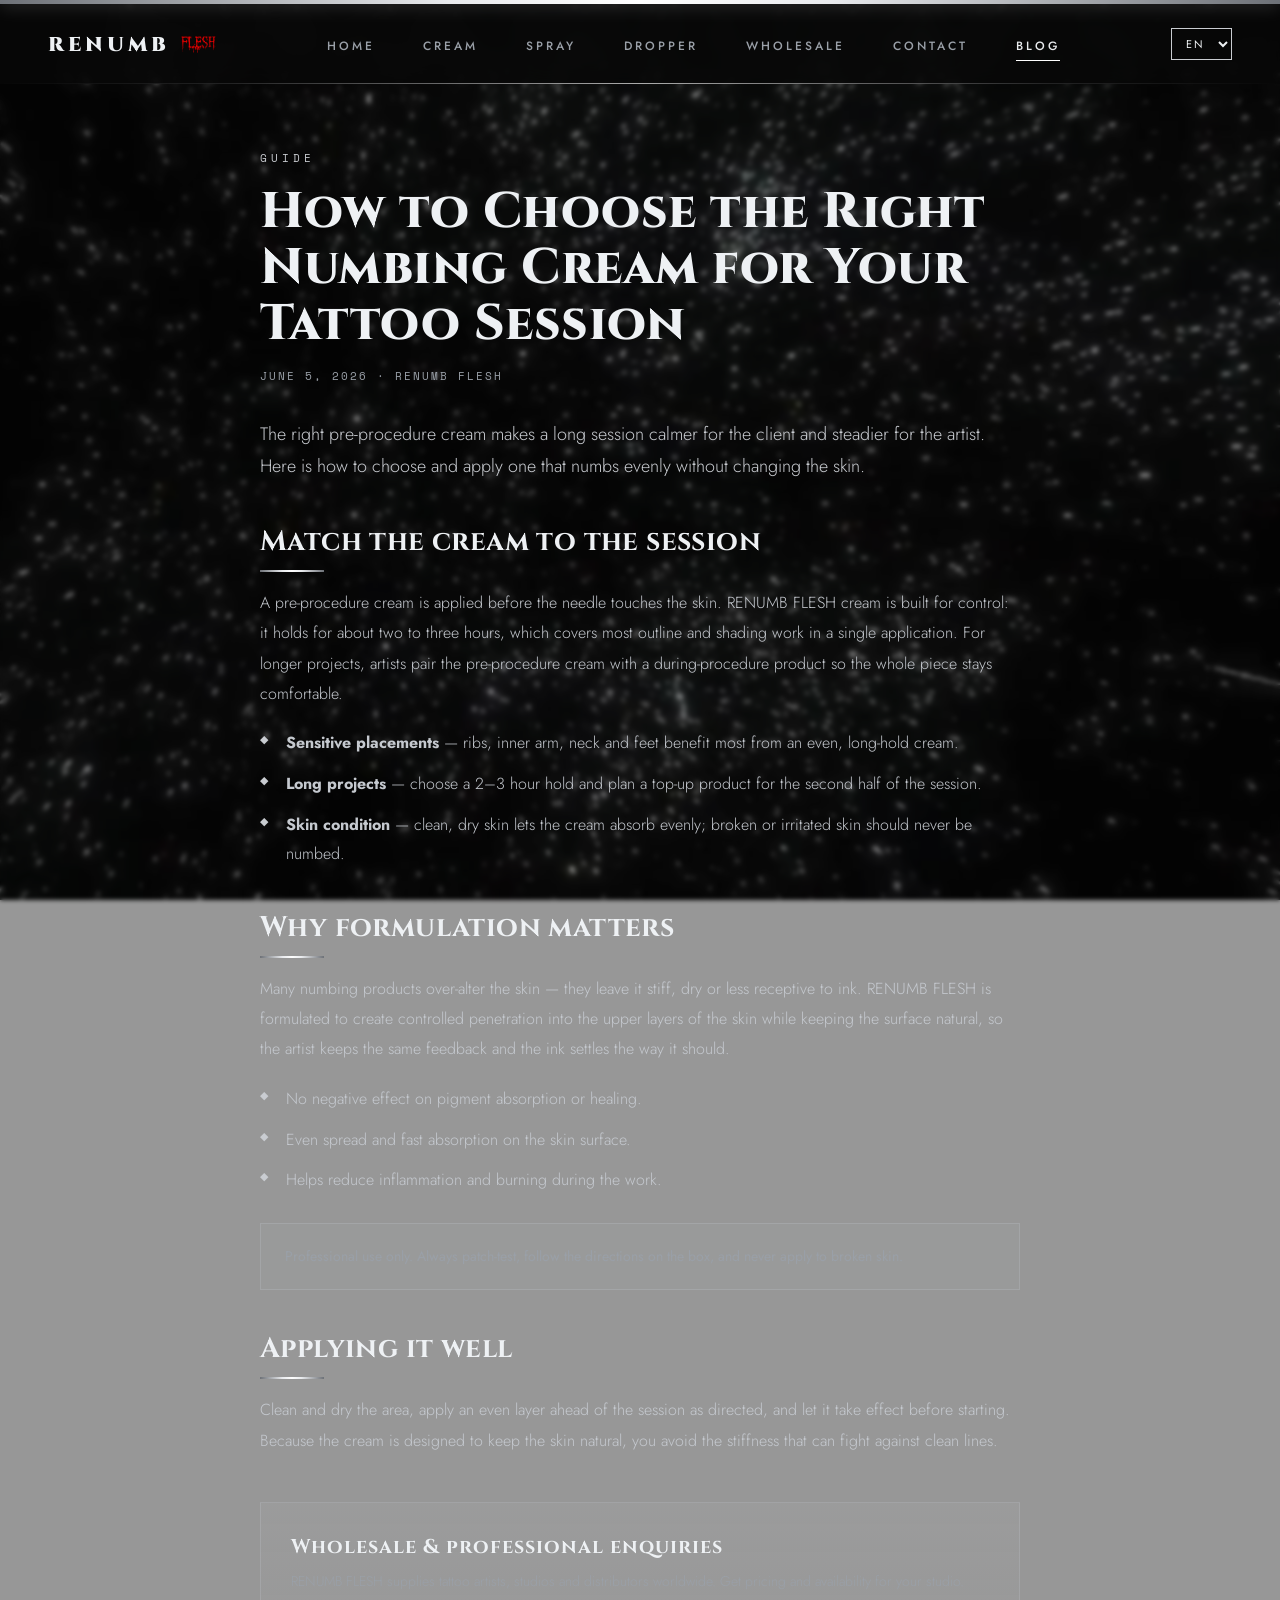
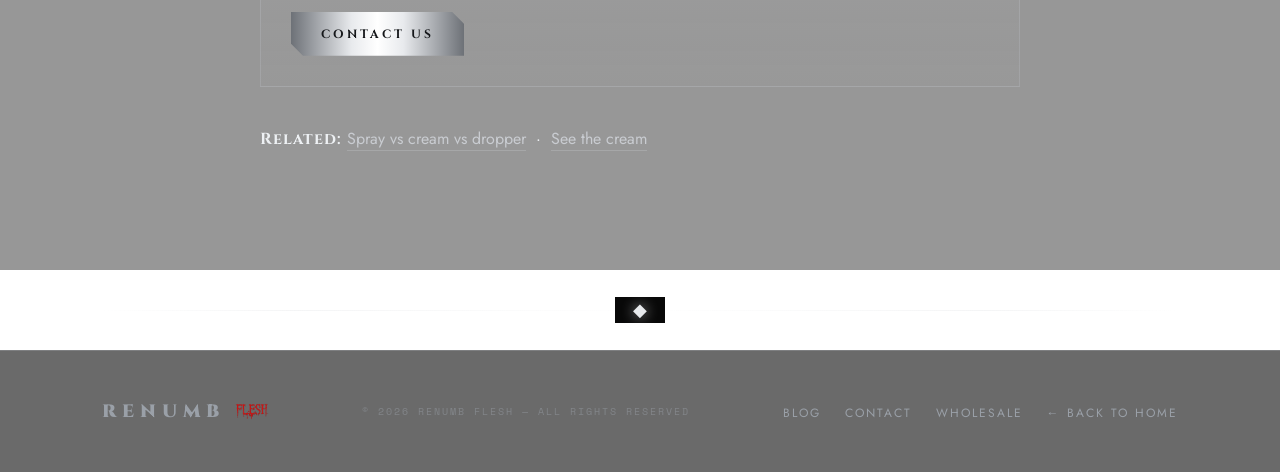
==== blog-choosing-numbing-cream.html @ 2f8f04a9 "Add files via upload" ====
<!DOCTYPE html>
<html lang="en">
<head>
<meta charset="UTF-8">
<meta name="viewport" content="width=device-width, initial-scale=1.0">
<title>How to Choose the Right Tattoo Numbing Cream — RENUMB FLESH</title>
<meta name="description" content="A professional guide to choosing tattoo numbing cream by skin type, session length and placement — and how to apply it without affecting healing.">
<meta name="keywords" content="tattoo numbing, tattoo numbing cream, pre-procedure cream, RENUMB FLESH, EAC certified, professional tattoo numbing">
<meta name="robots" content="index, follow">
<meta name="author" content="RENUMB FLESH">
<link rel="canonical" href="https://flesh-tattoo.com/blog-choosing-numbing-cream.html">
<meta property="og:type" content="article">
<meta property="og:url" content="https://flesh-tattoo.com/blog-choosing-numbing-cream.html">
<meta property="og:title" content="How to Choose the Right Numbing Cream for Your Tattoo Session">
<meta property="og:description" content="A professional guide to choosing tattoo numbing cream by skin type, session length and placement — and how to apply it without affecting healing.">
<meta property="og:image" content="https://flesh-tattoo.com/og-image.jpg">
<meta property="og:image:width" content="1200">
<meta property="og:image:height" content="630">
<meta property="og:site_name" content="RENUMB FLESH">
<meta property="og:locale" content="en_US">
<meta name="twitter:card" content="summary_large_image">
<meta name="twitter:title" content="How to Choose the Right Numbing Cream for Your Tattoo Session">
<meta name="twitter:description" content="A professional guide to choosing tattoo numbing cream by skin type, session length and placement — and how to apply it without affecting healing.">
<meta name="twitter:image" content="https://flesh-tattoo.com/og-image.jpg">
<link rel="preconnect" href="https://fonts.googleapis.com">
<link rel="preconnect" href="https://fonts.gstatic.com" crossorigin>
<link href="https://fonts.googleapis.com/css2?family=Cinzel:wght@400;500;600;700;800;900&family=Jost:wght@300;400;500;600&family=Space+Mono&display=swap" rel="stylesheet">
<script src="translations.js"></script>
<script type="application/ld+json">
{
  "@context": "https://schema.org",
  "@type": "BlogPosting",
  "headline": "How to Choose the Right Numbing Cream for Your Tattoo Session",
  "description": "A professional guide to choosing tattoo numbing cream by skin type, session length and placement — and how to apply it without affecting healing.",
  "datePublished": "2026-06-05",
  "dateModified": "2026-06-19",
  "image": "https://flesh-tattoo.com/og-image.jpg",
  "author": {
    "@type": "Organization",
    "name": "RENUMB FLESH"
  },
  "publisher": {
    "@type": "Organization",
    "name": "RENUMB FLESH",
    "logo": {
      "@type": "ImageObject",
      "url": "https://flesh-tattoo.com/icon-512.png"
    }
  },
  "mainEntityOfPage": {
    "@type": "WebPage",
    "@id": "https://flesh-tattoo.com/blog-choosing-numbing-cream.html"
  }
}
</script>
<style>
  *,*::before,*::after{margin:0;padding:0;box-sizing:border-box;}
  :root{--black:#080808;--deep:#101113;--amber:#c9ccd1;--amber-bright:#e8eaed;--white:#eef1f4;--dim:#9aa0a8;--line:rgba(200,205,212,0.22);}
  html{scroll-behavior:smooth;}
  body{background:var(--black);color:var(--white);font-family:'Jost',sans-serif;overflow-x:hidden;}
  nav{position:fixed;top:0;left:0;right:0;z-index:100;display:flex;align-items:center;justify-content:space-between;padding:24px 48px;background:linear-gradient(to bottom,rgba(8,8,8,0.95),transparent);}
  .nav-logo{font-family:'Cinzel',serif;font-size:20px;font-weight:900;letter-spacing:4px;color:var(--white);text-decoration:none;}
  .nav-logo span{color:var(--amber-bright);}
  .nav-center{display:flex;gap:48px;list-style:none;}
  .nav-center a{font-size:12px;font-weight:500;letter-spacing:3px;text-transform:uppercase;color:var(--dim);text-decoration:none;transition:color 0.3s;}
  .nav-center a:hover,.nav-center a.active{color:var(--amber-bright);}
  .nav-right{display:flex;align-items:center;gap:16px;}
  select{background:transparent;border:1px solid var(--amber);color:var(--white);font-family:'Jost',sans-serif;font-size:11px;padding:6px 10px;cursor:pointer;letter-spacing:2px;}
  select option{background:var(--black);color:var(--white);}
  .nav-hamburger{display:none;flex-direction:column;gap:5px;cursor:pointer;padding:8px;background:none;border:none;z-index:102;}
  .nav-hamburger span{display:block;width:24px;height:2px;background:var(--white);transition:transform 0.3s,opacity 0.3s;}
  .nav-hamburger.is-open span:nth-child(1){transform:translateY(7px) rotate(45deg);}
  .nav-hamburger.is-open span:nth-child(2){opacity:0;}
  .nav-hamburger.is-open span:nth-child(3){transform:translateY(-7px) rotate(-45deg);}
  .hero-blog{position:relative;width:100%;padding:160px 8vw 80px;overflow:hidden;}
  .hero-overlay{position:absolute;inset:0;background:linear-gradient(120deg,rgba(6,7,9,0.92) 0%,rgba(6,7,9,0.6) 50%,rgba(6,7,9,0.2) 100%);}
  .hero-content{position:relative;z-index:2;}
  .hero-tag{font-family:'Space Mono',monospace;font-size:11px;letter-spacing:4px;color:var(--amber);text-transform:uppercase;margin-bottom:20px;display:flex;align-items:center;gap:12px;}
  .hero-tag::before{content:'';display:block;width:32px;height:1px;background:var(--amber);}
  .hero-title{font-family:'Cinzel',serif;font-size:clamp(36px,6vw,80px);font-weight:900;letter-spacing:-1px;line-height:0.92;color:var(--white);margin-bottom:20px;}
  .hero-sub{font-size:16px;line-height:1.8;color:var(--dim);font-weight:300;max-width:480px;}
  .section{padding:80px 8vw 120px;}
  .divider{height:1px;background:linear-gradient(90deg,transparent,var(--amber),transparent);margin:0;opacity:0.4;}
  .blog-grid{display:grid;grid-template-columns:repeat(3,1fr);gap:40px;margin-top:64px;}
  .blog-card{border:1px solid var(--line);background:rgba(13,11,7,0.65);display:flex;flex-direction:column;transition:border-color 0.3s,transform 0.3s;}
  .blog-card:hover{border-color:rgba(201,204,209,0.5);transform:translateY(-4px);}
  .blog-card-img{width:100%;aspect-ratio:16/9;object-fit:cover;display:block;filter:grayscale(60%)brightness(0.8);transition:filter 0.5s;}
  .blog-card:hover .blog-card-img{filter:grayscale(20%)brightness(0.95);}
  .blog-card-img-placeholder{width:100%;aspect-ratio:16/9;background:linear-gradient(135deg,rgba(13,11,7,0.95) 0%,rgba(30,28,22,0.9) 100%);display:flex;align-items:center;justify-content:center;position:relative;overflow:hidden;}
  .blog-card-img-placeholder::before{content:'';position:absolute;inset:0;background:radial-gradient(60% 60% at 50% 50%,rgba(201,204,209,0.07),transparent);}
  .blog-card-img-placeholder .ph-icon{font-size:36px;color:rgba(201,204,209,0.22);position:relative;z-index:1;}
  .blog-card-body{padding:28px 28px 32px;display:flex;flex-direction:column;flex:1;}
  .blog-meta{display:flex;align-items:center;gap:16px;margin-bottom:14px;}
  .blog-date{font-family:'Space Mono',monospace;font-size:10px;letter-spacing:2px;text-transform:uppercase;color:var(--dim);}
  .blog-tag-pill{font-family:'Space Mono',monospace;font-size:9px;letter-spacing:2px;text-transform:uppercase;color:var(--black);background:var(--amber);padding:3px 8px;}
  .blog-card-title{font-family:'Cinzel',serif;font-size:18px;font-weight:700;line-height:1.3;color:var(--white);margin-bottom:14px;flex:1;}
  .blog-card-excerpt{font-size:14px;line-height:1.8;color:var(--dim);font-weight:300;margin-bottom:22px;}
  .blog-read-more{font-family:'Space Mono',monospace;font-size:11px;letter-spacing:2px;text-transform:uppercase;color:var(--amber-bright);text-decoration:none;display:inline-flex;align-items:center;gap:8px;transition:gap 0.3s;}
  .blog-read-more:hover{gap:14px;}
  .blog-read-more::after{content:'→';}
  .section-label{font-family:'Space Mono',monospace;font-size:11px;letter-spacing:4px;color:var(--amber);text-transform:uppercase;margin-bottom:10px;display:flex;align-items:center;gap:12px;}
  .section-label::before{content:'';display:block;width:24px;height:1px;background:var(--amber);}
  .cta-blog{margin-top:80px;padding:56px;border:1px solid var(--line);text-align:center;background:rgba(13,11,7,0.55);}
  .cta-blog h2{font-family:'Cinzel',serif;font-size:clamp(22px,3vw,38px);font-weight:900;margin-bottom:18px;}
  .cta-blog p{font-size:15px;color:var(--dim);line-height:1.8;margin-bottom:32px;max-width:480px;margin-left:auto;margin-right:auto;}
  .btn-cta{font-family:'Cinzel',serif;font-size:12px;font-weight:700;letter-spacing:3px;text-transform:uppercase;padding:16px 40px;background:linear-gradient(180deg,#fff,#9aa0a8);color:#15171a;border:none;cursor:pointer;text-decoration:none;display:inline-block;clip-path:polygon(0 0,calc(100% - 12px) 0,100% 12px,100% 100%,12px 100%,0 calc(100% - 12px));transition:transform 0.3s,box-shadow 0.3s;}
  .btn-cta:hover{transform:translateY(-2px);box-shadow:0 12px 30px -12px rgba(255,255,255,0.4);}
  footer{border-top:1px solid var(--line);padding:48px 8vw;display:flex;align-items:center;justify-content:space-between;}
  .footer-logo{font-family:'Cinzel',serif;font-size:18px;font-weight:900;letter-spacing:6px;color:var(--dim);}
  .footer-logo span{color:var(--amber);}
  .footer-copy{font-family:'Space Mono',monospace;font-size:10px;letter-spacing:2px;color:rgba(154,160,168,0.5);text-transform:uppercase;}
  .footer-links{display:flex;gap:24px;list-style:none;}
  .footer-links a{font-size:12px;letter-spacing:2px;color:var(--dim);text-decoration:none;text-transform:uppercase;transition:color 0.3s;}
  .footer-links a:hover{color:var(--amber-bright);}
  video::-webkit-media-controls,video::-webkit-media-controls-panel,video::-webkit-media-controls-play-button,video::-webkit-media-controls-start-playback-button,video::-webkit-media-controls-overlay-play-button{display:none!important;}
  @media(max-width:768px){
    nav{padding:16px 20px;}
    .nav-hamburger{display:flex;}
    .nav-center{position:fixed;top:0;left:0;right:0;bottom:0;background:rgba(8,8,8,0.97);flex-direction:column;justify-content:center;align-items:center;gap:40px;z-index:101;transform:translateX(100%);transition:transform 0.35s ease;display:flex!important;}
    .nav-center.mobile-open{transform:translateX(0);}
    .nav-center a{font-size:20px!important;letter-spacing:4px!important;color:var(--white)!important;}
    .hero-blog{padding:120px 20px 60px;}
    .section{padding:50px 20px 80px;}
    .blog-grid{grid-template-columns:1fr;gap:28px;}
    .cta-blog{padding:36px 20px;}
    footer{flex-direction:column;gap:24px;text-align:center;padding:36px 20px;}
    .footer-links{justify-content:center;flex-wrap:wrap;}
    .site-bg video{display:none!important;}
    .site-bg{background:url('site-bg-poster.jpg') center/cover no-repeat!important;}
  }
  .nav-logo,.footer-logo{display:inline-flex;align-items:center;gap:10px;}
  .nav-logo .flesh-img{height:0.95em;width:auto;display:block;}
  .footer-logo .flesh-img{height:0.95em;width:auto;display:block;opacity:0.85;}
  :root{--metal-line:linear-gradient(90deg,transparent,rgba(201,204,209,0.2) 18%,rgba(255,255,255,0.95) 50%,rgba(201,204,209,0.2) 82%,transparent);--metal-solid:linear-gradient(90deg,#6d7177,#e8eaed 35%,#ffffff 50%,#e8eaed 65%,#6d7177);}
  body::before{content:'';position:fixed;top:0;left:0;right:0;height:4px;z-index:999;background:var(--metal-solid);box-shadow:0 0 18px rgba(232,234,237,0.45);}
  nav{top:4px!important;background:rgba(8,8,8,0.82)!important;backdrop-filter:blur(12px);-webkit-backdrop-filter:blur(12px);}
  nav::after{content:'';position:absolute;left:0;right:0;bottom:0;height:1px;background:var(--metal-line);opacity:0.7;}
  .nav-center a,.nav-links a{position:relative;}
  .nav-center a::after,.nav-links a::after{content:'';position:absolute;left:0;right:0;bottom:-6px;height:1px;background:#fff;transform:scaleX(0);transform-origin:left;transition:transform 0.35s ease;}
  .nav-center a:hover::after,.nav-links a:hover::after,.nav-center a.active::after{transform:scaleX(1);}
  .divider{height:auto!important;background:none!important;opacity:1!important;position:relative;padding:40px 0;}
  .divider::before{content:'';position:absolute;left:8vw;right:8vw;top:50%;height:1px;background:var(--metal-line);box-shadow:0 4px 0 -3px rgba(201,204,209,0.4),0 -4px 0 -3px rgba(201,204,209,0.4);}
  .divider::after{content:'◆';position:absolute;left:50%;top:50%;transform:translate(-50%,-50%);color:#e8eaed;font-size:18px;background:var(--black);padding:0 18px;text-shadow:0 0 14px rgba(232,234,237,0.7);}
  .section-label::before{width:46px!important;height:1px!important;background:var(--metal-line)!important;}
  .site-bg{position:fixed;inset:0;z-index:-2;overflow:hidden;background:var(--black);}
  .site-bg video{position:absolute;inset:0;width:100%;height:100%;object-fit:cover;pointer-events:none;}
  .site-bg::after{content:'';position:absolute;inset:0;z-index:-1;background:linear-gradient(180deg,rgba(8,8,8,0.72),rgba(8,8,8,0.82) 50%,rgba(8,8,8,0.9));}
  body{background:transparent!important;}
  .section{background:rgba(8,8,8,0.42);backdrop-filter:blur(2px);}
  footer{background:rgba(8,8,8,0.6);}
  .hero-blog{background:transparent;}
</style>
<link rel="icon" href="favicon.ico" sizes="any">
<link rel="icon" type="image/png" sizes="32x32" href="favicon-32.png">
<link rel="icon" type="image/png" sizes="16x16" href="favicon-16.png">
<link rel="apple-touch-icon" href="apple-touch-icon.png">
<link rel="manifest" href="site.webmanifest">
<meta name="theme-color" content="#080808">
<link rel="preload" as="image" href="site-bg-poster.jpg">
<link rel="stylesheet" href="site.css">
<script src="site.js" defer></script>

<!-- hreflang cluster (audit pass) -->
<link rel="alternate" hreflang="x-default" href="https://flesh-tattoo.com/blog-choosing-numbing-cream.html">
<link rel="alternate" hreflang="en" href="https://flesh-tattoo.com/blog-choosing-numbing-cream.html">
<link rel="alternate" hreflang="ru" href="https://flesh-tattoo.com/blog-choosing-numbing-cream.html?lang=ru">
<link rel="alternate" hreflang="es" href="https://flesh-tattoo.com/blog-choosing-numbing-cream.html?lang=es">
<link rel="alternate" hreflang="tr" href="https://flesh-tattoo.com/blog-choosing-numbing-cream.html?lang=tr">
<link rel="alternate" hreflang="pt" href="https://flesh-tattoo.com/blog-choosing-numbing-cream.html?lang=pt">
<link rel="alternate" hreflang="fr" href="https://flesh-tattoo.com/blog-choosing-numbing-cream.html?lang=fr">
<link rel="alternate" hreflang="de" href="https://flesh-tattoo.com/blog-choosing-numbing-cream.html?lang=de">
<!-- Breadcrumb schema (audit pass) -->
<script type="application/ld+json">
{"@context": "https://schema.org", "@type": "BreadcrumbList", "itemListElement": [{"@type": "ListItem", "position": 1, "name": "Home", "item": "https://flesh-tattoo.com/"}, {"@type": "ListItem", "position": 2, "name": "Blog", "item": "https://flesh-tattoo.com/blog.html"}, {"@type": "ListItem", "position": 3, "name": "Choosing a Numbing Cream", "item": "https://flesh-tattoo.com/blog-choosing-numbing-cream.html"}]}
</script>
</head>
<body>
<div class="site-bg">
  <video autoplay muted loop playsinline webkit-playsinline preload="auto" poster="site-bg-poster.jpg">
    <source src="site-bg.mp4" type="video/mp4">
  </video>
</div>
<nav>
  <a href="index.html" class="nav-logo">RENUMB <img src="flesh-logo.png" alt="FLESH" class="flesh-img" width="80" height="20" loading="eager"></a>
  <ul class="nav-center">
    <li><a href="index.html" data-i18n="home">Home</a></li>
    <li><a href="cream.html" data-i18n="cream">Cream</a></li>
    <li><a href="spray.html" data-i18n="spray">Spray</a></li>
    <li><a href="dropper.html" data-i18n="dropper">Dropper</a></li>
    <li><a href="wholesale.html" data-i18n="navWholesale">Wholesale</a></li>
    <li><a href="contact.html" data-i18n="navContact">Contact</a></li>
    <li><a href="blog.html" class="active" data-i18n="navBlog">Blog</a></li>
  </ul>
  <div class="nav-right">
    <select data-lang-select onchange="setLanguage(this.value)">
      <option value="en">EN</option><option value="ru">РУ</option><option value="es">ES</option><option value="tr">TR</option><option value="pt">PT</option><option value="fr">FR</option><option value="de">DE</option>
    </select>
    <button class="nav-hamburger" aria-label="Menu"><span></span><span></span><span></span></button>
  </div>
</nav>
<section class="section" style="padding-top:150px;">
  <article class="article">
    <div class="kicker">Guide</div>
    <h1>How to Choose the Right Numbing Cream for Your Tattoo Session</h1>
    <div class="meta">June 5, 2026 · RENUMB FLESH</div>
    <p class="lede">The right pre-procedure cream makes a long session calmer for the client and steadier for the artist. Here is how to choose and apply one that numbs evenly without changing the skin.</p>
    
    <h2>Match the cream to the session</h2>
    <p>A pre-procedure cream is applied before the needle touches the skin. RENUMB FLESH cream is built for control: it holds for about two to three hours, which covers most outline and shading work in a single application. For longer projects, artists pair the pre-procedure cream with a during-procedure product so the whole piece stays comfortable.</p>
    <ul>
      <li><strong>Sensitive placements</strong> — ribs, inner arm, neck and feet benefit most from an even, long-hold cream.</li>
      <li><strong>Long projects</strong> — choose a 2–3 hour hold and plan a top-up product for the second half of the session.</li>
      <li><strong>Skin condition</strong> — clean, dry skin lets the cream absorb evenly; broken or irritated skin should never be numbed.</li>
    </ul>
    <h2>Why formulation matters</h2>
    <p>Many numbing products over-alter the skin — they leave it stiff, dry or less receptive to ink. RENUMB FLESH is formulated to create controlled penetration into the upper layers of the skin while keeping the surface natural, so the artist keeps the same feedback and the ink settles the way it should.</p>
    <ul>
      <li>No negative effect on pigment absorption or healing.</li>
      <li>Even spread and fast absorption on the skin surface.</li>
      <li>Helps reduce inflammation and burning during the work.</li>
    </ul>
    <div class="note">Professional use only. Always patch-test, follow the directions on the box, and never apply to broken skin.</div>
    <h2>Applying it well</h2>
    <p>Clean and dry the area, apply an even layer ahead of the session as directed, and let it take effect before starting. Because the cream is designed to keep the skin natural, you avoid the stiffness that can fight against clean lines.</p>

    <div class="article-cta">
      <h3>Wholesale &amp; professional enquiries</h3>
      <p>RENUMB FLESH supplies tattoo artists, studios and distributors worldwide. Get pricing and availability for your studio.</p>
      <a class="rf-btn" href="contact.html">Contact us</a>
    </div>
    <div class="article-related">
      <strong style="color:#eef1f4;font-family:'Cinzel',serif;letter-spacing:1px;">Related:</strong>
      <a href="blog-spray-cream-dropper.html">Spray vs cream vs dropper</a> &nbsp;·&nbsp; <a href="cream.html">See the cream</a>
    </div>
  </article>
</section>
<div class="divider"></div>
<footer>
  <div class="footer-logo">RENUMB <img src="flesh-logo.png" alt="FLESH" class="flesh-img" width="80" height="20" loading="lazy"></div>
  <div class="footer-copy" data-i18n="copyright">© 2026 RENUMB FLESH — All Rights Reserved</div>
  <ul class="footer-links">
    <li><a href="blog.html" data-i18n="navBlog">Blog</a></li>
    <li><a href="contact.html" data-i18n="navContact">Contact</a></li>
    <li><a href="wholesale.html" data-i18n="navWholesale">Wholesale</a></li>
    <li><a href="index.html" data-i18n="backToHome">← Back to Home</a></li>
  </ul>
</footer>
<script>
(function(){document.addEventListener('contextmenu',function(e){e.preventDefault();});document.addEventListener('keydown',function(e){if(e.keyCode===123){e.preventDefault();return false;}if(e.ctrlKey&&e.shiftKey&&(e.keyCode===73||e.keyCode===74||e.keyCode===67)){e.preventDefault();return false;}if(e.ctrlKey&&e.keyCode===85){e.preventDefault();return false;}});})();
(function(){var btn=document.querySelector('.nav-hamburger');var menu=document.querySelector('.nav-center')||document.querySelector('.nav-links');if(!btn||!menu)return;btn.addEventListener('click',function(){menu.classList.toggle('mobile-open');btn.classList.toggle('is-open');});menu.querySelectorAll('a').forEach(function(a){a.addEventListener('click',function(){menu.classList.remove('mobile-open');btn.classList.remove('is-open');});});})();
</script>
</body>
</html>
---- site.css ----
/* ============================================================
   RENUMB FLESH — shared site layer (loaded LAST in <head>)
   Purpose: make EVERY page behave identically on mobile and
   load fast. It refines the per-page inline CSS — it never
   removes any feature. Works with both .nav-links (home) and
   .nav-center (sub-pages).
   ============================================================ */

:root{
  --rf-line:rgba(200,205,212,0.22);
  --rf-metal-solid:linear-gradient(90deg,#6d7177,#e8eaed 35%,#ffffff 50%,#e8eaed 65%,#6d7177);
}

/* ---------- Background: show poster instantly, no play-icon ---------- */
.site-bg{
  background:#080808 url("site-bg-poster.jpg") center center / cover no-repeat !important;
}
.site-bg.poster-only video{ display:none !important; }

/* Kill the iOS/Android media "play" overlay everywhere */
video::-webkit-media-controls,
video::-webkit-media-controls-panel,
video::-webkit-media-controls-play-button,
video::-webkit-media-controls-start-playback-button,
video::-webkit-media-controls-overlay-play-button{ display:none !important; -webkit-appearance:none; }

/* ---------- Keep everything inside the viewport ---------- */
html,body{ max-width:100%; overflow-x:hidden; }

/* ============================================================
   MOBILE NAVIGATION — applies to BOTH nav list classes
   ============================================================ */
@media (max-width:768px){
  .nav-hamburger{ display:flex !important; }

  .nav-links,
  .nav-center{
    position:fixed;
    top:0; left:0; right:0; bottom:0;
    background:rgba(8,8,8,0.97);
    -webkit-backdrop-filter:blur(8px); backdrop-filter:blur(8px);
    flex-direction:column;
    justify-content:center;
    align-items:center;
    gap:34px;
    z-index:101;
    transform:translateX(100%);
    transition:transform .35s ease;
    display:flex !important;
    margin:0; padding:0; list-style:none;
  }
  .nav-links.mobile-open,
  .nav-center.mobile-open{ transform:translateX(0); }
  .nav-links a,
  .nav-center a{
    font-size:20px !important;
    letter-spacing:4px !important;
    color:var(--white,#eef1f4) !important;
  }
  /* hamburger floats above the open overlay */
  .nav-hamburger{ z-index:102; position:relative; }
}

/* ============================================================
   RESPONSIVE LAYOUT — covers every page type
   (spray / dropper / contact / blog previously had none)
   ============================================================ */
@media (max-width:768px){
  nav{ padding:16px 20px !important; }

  /* home hero */
  .hero{ min-height:90vh; }
  .hero-content{ padding:0 20px !important; max-width:100% !important; }
  .hero-sub{ max-width:100% !important; letter-spacing:1px !important; }
  .hero-stats{ display:none !important; }
  .hero-cta{ flex-wrap:wrap; }

  /* product / blog / contact hero blocks */
  .hero-video{ height:60vh !important; margin-top:70px !important; padding-left:20px !important; padding-right:20px !important; }
  .hero-blog{ padding-left:20px !important; padding-right:20px !important; }
  .hero-video .hero-title,
  .hero-blog .hero-title{ font-size:clamp(38px,12vw,58px) !important; }

  /* sections + titles */
  .section{ padding:64px 20px !important; }
  .section-title{ margin-bottom:40px !important; word-break:break-word; }

  /* grids */
  .products-grid{ grid-template-columns:1fr !important; }
  .gallery-grid{ grid-template-columns:repeat(2,1fr) !important; gap:14px !important; }
  .blog-grid{ grid-template-columns:1fr !important; }

  /* contact: stack form + direct buttons */
  .contact-wrap{ grid-template-columns:1fr !important; display:flex !important; flex-direction:column !important; gap:34px !important; }
  .contact-form, .contact-direct{ width:100% !important; }

  /* floating product never overflows */
  .float-stage img{ width:min(82vw,360px) !important; }

  /* claims centred */
  .claims-wrap{ justify-content:center !important; padding:22px 20px !important; }
  .claims-rows{ align-items:center !important; text-align:center !important; }
  .claims-row{ justify-content:center !important; flex-wrap:wrap; gap:10px; }

  /* footer stacks */
  footer{ flex-direction:column !important; gap:22px !important; text-align:center !important; padding:36px 20px !important; }
  .footer-links{ justify-content:center !important; flex-wrap:wrap; }

  /* faq sizing */
  .faq-q{ font-size:14px !important; }
}

@media (max-width:430px){
  .gallery-grid{ grid-template-columns:1fr !important; }
  .nav-logo{ font-size:18px !important; letter-spacing:3px !important; }
}

/* ============================================================
   Contact form status message (for the Cloudflare Worker flow)
   ============================================================ */
.form-status{
  margin-top:16px;
  font-family:'Space Mono',monospace;
  font-size:12px; letter-spacing:1px; line-height:1.6;
  min-height:18px;
}
.form-status.ok{ color:#8fe0a8; }
.form-status.err{ color:#e08f8f; }
.form-status.sending{ color:var(--dim,#9aa0a8); }
.hp-field{ position:absolute !important; left:-9999px !important; width:1px; height:1px; overflow:hidden; }
.btn-send[disabled]{ opacity:.6; cursor:default; }

/* ============================================================
   Blog article pages (.article)
   ============================================================ */
.article{ max-width:760px; margin:0 auto; }
.article .kicker{
  font-family:'Space Mono',monospace; font-size:11px; letter-spacing:4px; text-transform:uppercase;
  color:var(--amber,#c9ccd1); margin-bottom:18px;
}
.article h1{
  font-family:'Cinzel',serif; font-size:clamp(28px,5vw,50px); font-weight:800; line-height:1.12;
  letter-spacing:.5px; margin-bottom:16px; color:var(--white,#eef1f4);
}
.article .meta{
  font-family:'Space Mono',monospace; font-size:11px; letter-spacing:2px; color:var(--dim,#9aa0a8);
  text-transform:uppercase; margin-bottom:34px;
}
.article .lede{ font-size:18px; font-weight:300; line-height:1.8; color:var(--amber,#c9ccd1); margin-bottom:28px; }
.article h2{
  font-family:'Cinzel',serif; font-size:clamp(20px,3vw,28px); font-weight:700; letter-spacing:.4px;
  color:var(--white,#eef1f4); margin:40px 0 16px; padding-bottom:12px; position:relative;
}
.article h2::after{ content:''; position:absolute; left:0; bottom:0; width:64px; height:2px; background:var(--metal-solid); }
.article p{ font-size:16px; font-weight:300; line-height:1.9; color:#c5c9cf; margin-bottom:20px; }
.article ul{ margin:0 0 22px 0; padding-left:0; list-style:none; }
.article li{ font-size:16px; font-weight:300; line-height:1.8; color:#c5c9cf; padding-left:26px; position:relative; margin-bottom:12px; }
.article li::before{ content:'◆'; position:absolute; left:0; top:1px; color:var(--amber,#c9ccd1); font-size:11px; }
.article .note{ border:1px solid var(--rf-line); background:rgba(201,204,209,0.05); padding:20px 24px; color:var(--dim,#9aa0a8); font-size:14px; line-height:1.8; margin:28px 0; }
.article-cta{ margin-top:46px; padding:30px; border:1px solid var(--rf-line); background:linear-gradient(180deg,rgba(201,204,209,0.07),rgba(201,204,209,0.02)); }
.article-cta h3{ font-family:'Cinzel',serif; font-size:20px; letter-spacing:1px; color:var(--white,#eef1f4); margin-bottom:10px; }
.article-cta p{ font-size:14px; color:var(--dim,#9aa0a8); margin-bottom:18px; line-height:1.7; }
.article-cta a.rf-btn{
  font-family:'Cinzel',serif; font-size:12px; font-weight:700; letter-spacing:3px; text-transform:uppercase;
  padding:14px 30px; background:var(--metal-solid); color:#15171a; text-decoration:none; display:inline-block;
  clip-path:polygon(0 0,calc(100% - 12px) 0,100% 12px,100% 100%,12px 100%,0 calc(100% - 12px));
}
.article-related{ margin-top:40px; }
.article-related a{ color:var(--amber,#c9ccd1); text-decoration:none; border-bottom:1px solid rgba(201,204,209,0.3); }
.article-related a:hover{ color:var(--amber-bright,#e8eaed); }

/* ============================================================
   MOBILE MENU — ROOT-CAUSE FIX (added in audit pass)
   The <nav> uses backdrop-filter: blur(12px). Per spec, any
   backdrop-filter other than `none` makes the element a CONTAINING
   BLOCK for position:fixed descendants. The mobile menu overlay is a
   child of <nav>, so it was being trapped inside the ~64px nav bar
   (links bunched at the top / "opening above the viewport") instead of
   filling the screen. Neutralising backdrop-filter on the nav at the
   mobile breakpoint restores true viewport-fixed full-screen overlay.
   The overlay keeps its OWN blur, so the glass look is preserved.
   ============================================================ */
@media (max-width:768px){
  nav{ backdrop-filter:none !important; -webkit-backdrop-filter:none !important; }

  /* Full-screen overlay, robust to mobile browser chrome (dvh) */
  .nav-links, .nav-center{
    height:100vh; height:100dvh;
    width:100vw; max-width:100vw;
    overflow-y:auto; -webkit-overflow-scrolling:touch;
    padding:80px 20px !important;
  }

  /* Lock the page behind the open menu (no transformed-ancestor needed) */
  body:has(.nav-links.mobile-open),
  body:has(.nav-center.mobile-open){ overflow:hidden; }
}

/* ============================================================
   PERFORMANCE / CLS HELPERS (added in audit pass)
   ============================================================ */
img{ height:auto; }                 /* keep aspect ratio when width/height set */
.gallery-item img, .float-stage img{ display:block; }
.site-bg video{ will-change:auto; }  /* avoid needless compositor layers */

/* ============================================================
   PRODUCT-PAGE CONTENT SECTIONS (audit pass — SEO/UX rewrite)
   Collision-free class names; relies on per-page CSS vars
   (--amber, --amber-bright, --white, --line, --black).
   ============================================================ */

/* Lede / overview prose */
.prod-lede{
  max-width: 820px; margin: 0 auto;
  font-size: 17px; line-height: 1.85;
  color: rgba(238,241,244,0.82);
  text-align: center;
}
.prod-lede + .prod-lede{ margin-top: 22px; }
.prod-prose{
  max-width: 820px; margin: 0 auto;
}
.prod-prose p{
  font-size: 16px; line-height: 1.85;
  color: rgba(238,241,244,0.80);
  margin: 0 0 18px;
}
.prod-prose strong{ color: var(--amber-bright); font-weight: 600; }

/* How-to-use numbered steps */
.usage-steps{
  max-width: 900px; margin: 0 auto;
  display: grid; grid-template-columns: repeat(2,1fr); gap: 22px;
}
.usage-step{
  border: 1px solid var(--line);
  background: rgba(13,13,13,0.55);
  padding: 30px 28px; position: relative;
}
.usage-step .step-n{
  font-family: 'Space Mono','Cinzel',monospace; font-size: 12px;
  letter-spacing: 3px; color: var(--amber); margin-bottom: 14px; display: block;
}
.usage-step h3{
  font-family: 'Cinzel', serif; font-size: 16px; letter-spacing: 1px;
  color: var(--white); margin: 0 0 10px; font-weight: 600;
}
.usage-step p{
  font-size: 14.5px; line-height: 1.7; color: rgba(238,241,244,0.72); margin: 0;
}

/* Comparison table */
.compare-wrap{ max-width: 980px; margin: 0 auto; overflow-x: auto; }
.compare-table{
  width: 100%; border-collapse: collapse; min-width: 560px;
  font-size: 14.5px; color: rgba(238,241,244,0.85);
}
.compare-table th, .compare-table td{
  border: 1px solid var(--line); padding: 16px 18px; text-align: left; vertical-align: top;
}
.compare-table thead th{
  font-family: 'Cinzel', serif; font-size: 13px; letter-spacing: 1.5px;
  color: var(--amber-bright); background: rgba(201,204,209,0.06); font-weight: 600;
}
.compare-table th[scope="row"]{
  font-family: 'Cinzel', serif; color: var(--white); font-weight: 600;
  letter-spacing: 0.5px; background: rgba(201,204,209,0.03);
}
.compare-table tr.is-current td, .compare-table tr.is-current th[scope="row"]{
  background: rgba(201,204,209,0.10);
}

/* Product FAQ accordion (pfaq-* to avoid colliding with index .faq-*) */
.pfaq-list{ max-width: 820px; margin: 0 auto; }
.pfaq-item{ border-bottom: 1px solid var(--line); }
.pfaq-q{
  width: 100%; background: none; border: none; color: var(--white);
  font-family: 'Cinzel', serif; font-size: 15px; font-weight: 600; letter-spacing: 1px;
  text-align: left; padding: 22px 0; cursor: pointer;
  display: flex; justify-content: space-between; align-items: center; gap: 16px;
  transition: color 0.3s;
}
.pfaq-q:hover{ color: var(--amber-bright); }
.pfaq-q::after{
  content: '+'; font-family: 'Space Mono', monospace; font-size: 18px;
  color: var(--amber); flex-shrink: 0; transition: transform 0.3s;
}
.pfaq-item.open .pfaq-q::after{ transform: rotate(45deg); }
.pfaq-a{ max-height: 0; overflow: hidden; transition: max-height 0.4s ease; }
.pfaq-item.open .pfaq-a{ max-height: 420px; }
.pfaq-a p{
  font-size: 15px; line-height: 1.8; color: rgba(238,241,244,0.78);
  margin: 0; padding: 0 0 24px;
}

/* Wholesale CTA band */
.cta-band{
  max-width: 900px; margin: 0 auto; text-align: center;
  border: 1px solid var(--line); padding: 56px 40px;
  background:
    radial-gradient(120% 140% at 50% 0%, rgba(201,204,209,0.08), transparent 60%),
    rgba(10,10,10,0.55);
}
.cta-band .cta-kicker{
  font-family: 'Space Mono','Cinzel',monospace; font-size: 11px; letter-spacing: 4px;
  text-transform: uppercase; color: var(--amber); margin-bottom: 16px;
}
.cta-band h2{
  font-family: 'Cinzel', serif; font-size: clamp(22px,3.4vw,30px); letter-spacing: 1px;
  color: var(--white); margin: 0 0 16px; font-weight: 700;
}
.cta-band p{
  max-width: 620px; margin: 0 auto 28px; font-size: 15.5px; line-height: 1.8;
  color: rgba(238,241,244,0.78);
}
.cta-btn{
  display: inline-block; font-family: 'Cinzel', serif; font-size: 13px; letter-spacing: 2px;
  text-transform: uppercase; color: var(--black); background: var(--amber-bright);
  border: 1px solid var(--amber-bright); padding: 16px 34px; text-decoration: none;
  transition: background 0.3s, color 0.3s, transform 0.3s;
}
.cta-btn:hover{ background: transparent; color: var(--amber-bright); transform: translateY(-2px); }
.cta-btn.ghost{ background: transparent; color: var(--amber-bright); margin-left: 10px; }
.cta-btn.ghost:hover{ background: var(--amber-bright); color: var(--black); }

/* Related products / explore the range */
.related-grid{
  max-width: 1000px; margin: 0 auto;
  display: grid; grid-template-columns: repeat(3,1fr); gap: 24px;
}
.related-card{
  border: 1px solid var(--line); background: rgba(13,13,13,0.55);
  padding: 0 0 26px; text-align: center; text-decoration: none; display: block;
  transition: border-color 0.3s, transform 0.3s;
}
.related-card:hover{ border-color: rgba(200,205,212,0.5); transform: translateY(-4px); }
.related-card img{ width: 100%; aspect-ratio: 4/3; object-fit: cover; display: block; margin-bottom: 20px; }
.related-card h3{
  font-family: 'Cinzel', serif; font-size: 16px; letter-spacing: 1px;
  color: var(--white); margin: 0 0 8px; font-weight: 600;
}
.related-card p{ font-size: 13px; color: rgba(238,241,244,0.62); margin: 0 0 14px; padding: 0 18px; }
.related-card .rc-link{
  font-family: 'Space Mono', monospace; font-size: 11px; letter-spacing: 2px;
  color: var(--amber); text-transform: uppercase;
}

/* Breadcrumb UI */
.crumbs{
  position: static;          /* override global nav{position:fixed} for breadcrumb <nav> */
  z-index: auto;
  max-width: 1100px; margin: 0 auto; padding: 26px 8vw 0;
  font-family: 'Space Mono', monospace; font-size: 11px; letter-spacing: 1.5px;
  color: rgba(238,241,244,0.5); text-transform: uppercase;
}
.crumbs a{ color: rgba(238,241,244,0.7); text-decoration: none; }
.crumbs a:hover{ color: var(--amber-bright); }
.crumbs span{ color: var(--amber); margin: 0 8px; }

/* Inline clean price/spec row replacement */
.spec-row{ text-align: center; margin-top: 30px; }
.spec-row .product-tag{ vertical-align: middle; }

@media (max-width: 768px){
  .usage-steps{ grid-template-columns: 1fr; gap: 16px; }
  .related-grid{ grid-template-columns: 1fr; }
  .cta-band{ padding: 40px 22px; }
  .cta-btn.ghost{ margin-left: 0; margin-top: 14px; display: inline-block; }
  .crumbs{ padding: 20px 20px 0; }
}

/* Active nav link (wholesale/current page) */
.nav-center a.active, .nav-links a.active{ color: var(--amber-bright); }
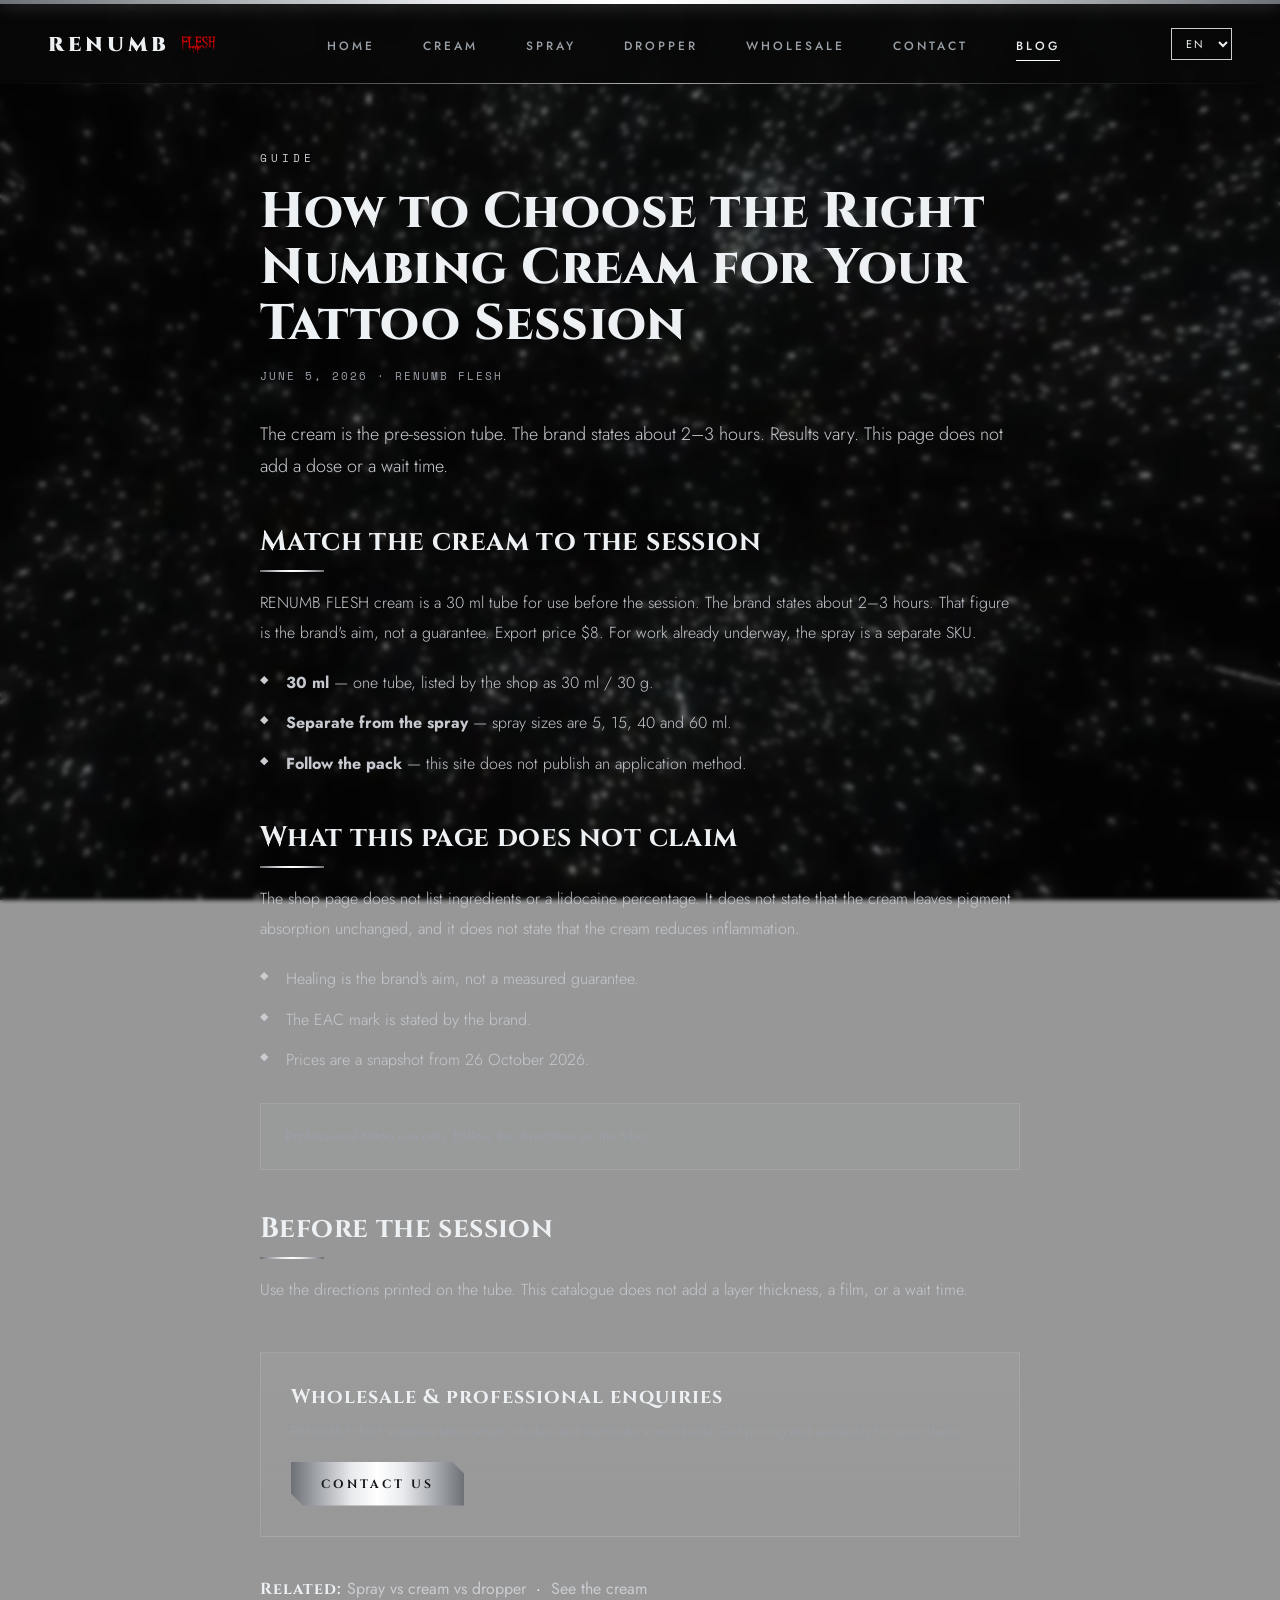
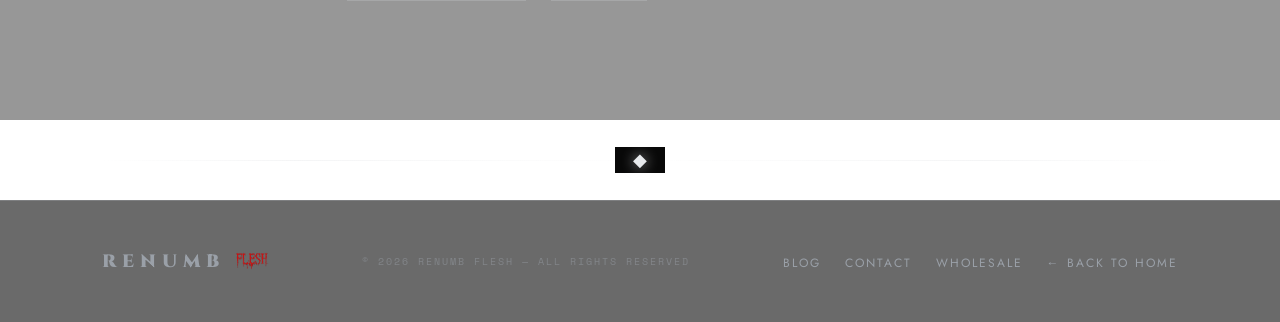
==== commit f437f144: "Publish USD wholesale prices and serve catalogue photos as WebP." ====
--- a/blog-choosing-numbing-cream.html
+++ b/blog-choosing-numbing-cream.html
@@ -1,253 +1,253 @@
-<!DOCTYPE html>
-<html lang="en">
-<head>
-<meta charset="UTF-8">
-<meta name="viewport" content="width=device-width, initial-scale=1.0">
-<title>How to Choose the Right Tattoo Numbing Cream — RENUMB FLESH</title>
-<meta name="description" content="A professional guide to choosing tattoo numbing cream by skin type, session length and placement — and how to apply it without affecting healing.">
-<meta name="keywords" content="tattoo numbing, tattoo numbing cream, pre-procedure cream, RENUMB FLESH, EAC certified, professional tattoo numbing">
-<meta name="robots" content="index, follow">
-<meta name="author" content="RENUMB FLESH">
-<link rel="canonical" href="https://flesh-tattoo.com/blog-choosing-numbing-cream.html">
-<meta property="og:type" content="article">
-<meta property="og:url" content="https://flesh-tattoo.com/blog-choosing-numbing-cream.html">
-<meta property="og:title" content="How to Choose the Right Numbing Cream for Your Tattoo Session">
-<meta property="og:description" content="A professional guide to choosing tattoo numbing cream by skin type, session length and placement — and how to apply it without affecting healing.">
-<meta property="og:image" content="https://flesh-tattoo.com/og-image.jpg">
-<meta property="og:image:width" content="1200">
-<meta property="og:image:height" content="630">
-<meta property="og:site_name" content="RENUMB FLESH">
-<meta property="og:locale" content="en_US">
-<meta name="twitter:card" content="summary_large_image">
-<meta name="twitter:title" content="How to Choose the Right Numbing Cream for Your Tattoo Session">
-<meta name="twitter:description" content="A professional guide to choosing tattoo numbing cream by skin type, session length and placement — and how to apply it without affecting healing.">
-<meta name="twitter:image" content="https://flesh-tattoo.com/og-image.jpg">
-<link rel="preconnect" href="https://fonts.googleapis.com">
-<link rel="preconnect" href="https://fonts.gstatic.com" crossorigin>
-<link href="https://fonts.googleapis.com/css2?family=Cinzel:wght@400;500;600;700;800;900&family=Jost:wght@300;400;500;600&family=Space+Mono&display=swap" rel="stylesheet">
-<script src="translations.js"></script>
-<script type="application/ld+json">
-{
-  "@context": "https://schema.org",
-  "@type": "BlogPosting",
-  "headline": "How to Choose the Right Numbing Cream for Your Tattoo Session",
-  "description": "A professional guide to choosing tattoo numbing cream by skin type, session length and placement — and how to apply it without affecting healing.",
-  "datePublished": "2026-06-05",
-  "dateModified": "2026-06-19",
-  "image": "https://flesh-tattoo.com/og-image.jpg",
-  "author": {
-    "@type": "Organization",
-    "name": "RENUMB FLESH"
-  },
-  "publisher": {
-    "@type": "Organization",
-    "name": "RENUMB FLESH",
-    "logo": {
-      "@type": "ImageObject",
-      "url": "https://flesh-tattoo.com/icon-512.png"
-    }
-  },
-  "mainEntityOfPage": {
-    "@type": "WebPage",
-    "@id": "https://flesh-tattoo.com/blog-choosing-numbing-cream.html"
-  }
-}
-</script>
-<style>
-  *,*::before,*::after{margin:0;padding:0;box-sizing:border-box;}
-  :root{--black:#080808;--deep:#101113;--amber:#c9ccd1;--amber-bright:#e8eaed;--white:#eef1f4;--dim:#9aa0a8;--line:rgba(200,205,212,0.22);}
-  html{scroll-behavior:smooth;}
-  body{background:var(--black);color:var(--white);font-family:'Jost',sans-serif;overflow-x:hidden;}
-  nav{position:fixed;top:0;left:0;right:0;z-index:100;display:flex;align-items:center;justify-content:space-between;padding:24px 48px;background:linear-gradient(to bottom,rgba(8,8,8,0.95),transparent);}
-  .nav-logo{font-family:'Cinzel',serif;font-size:20px;font-weight:900;letter-spacing:4px;color:var(--white);text-decoration:none;}
-  .nav-logo span{color:var(--amber-bright);}
-  .nav-center{display:flex;gap:48px;list-style:none;}
-  .nav-center a{font-size:12px;font-weight:500;letter-spacing:3px;text-transform:uppercase;color:var(--dim);text-decoration:none;transition:color 0.3s;}
-  .nav-center a:hover,.nav-center a.active{color:var(--amber-bright);}
-  .nav-right{display:flex;align-items:center;gap:16px;}
-  select{background:transparent;border:1px solid var(--amber);color:var(--white);font-family:'Jost',sans-serif;font-size:11px;padding:6px 10px;cursor:pointer;letter-spacing:2px;}
-  select option{background:var(--black);color:var(--white);}
-  .nav-hamburger{display:none;flex-direction:column;gap:5px;cursor:pointer;padding:8px;background:none;border:none;z-index:102;}
-  .nav-hamburger span{display:block;width:24px;height:2px;background:var(--white);transition:transform 0.3s,opacity 0.3s;}
-  .nav-hamburger.is-open span:nth-child(1){transform:translateY(7px) rotate(45deg);}
-  .nav-hamburger.is-open span:nth-child(2){opacity:0;}
-  .nav-hamburger.is-open span:nth-child(3){transform:translateY(-7px) rotate(-45deg);}
-  .hero-blog{position:relative;width:100%;padding:160px 8vw 80px;overflow:hidden;}
-  .hero-overlay{position:absolute;inset:0;background:linear-gradient(120deg,rgba(6,7,9,0.92) 0%,rgba(6,7,9,0.6) 50%,rgba(6,7,9,0.2) 100%);}
-  .hero-content{position:relative;z-index:2;}
-  .hero-tag{font-family:'Space Mono',monospace;font-size:11px;letter-spacing:4px;color:var(--amber);text-transform:uppercase;margin-bottom:20px;display:flex;align-items:center;gap:12px;}
-  .hero-tag::before{content:'';display:block;width:32px;height:1px;background:var(--amber);}
-  .hero-title{font-family:'Cinzel',serif;font-size:clamp(36px,6vw,80px);font-weight:900;letter-spacing:-1px;line-height:0.92;color:var(--white);margin-bottom:20px;}
-  .hero-sub{font-size:16px;line-height:1.8;color:var(--dim);font-weight:300;max-width:480px;}
-  .section{padding:80px 8vw 120px;}
-  .divider{height:1px;background:linear-gradient(90deg,transparent,var(--amber),transparent);margin:0;opacity:0.4;}
-  .blog-grid{display:grid;grid-template-columns:repeat(3,1fr);gap:40px;margin-top:64px;}
-  .blog-card{border:1px solid var(--line);background:rgba(13,11,7,0.65);display:flex;flex-direction:column;transition:border-color 0.3s,transform 0.3s;}
-  .blog-card:hover{border-color:rgba(201,204,209,0.5);transform:translateY(-4px);}
-  .blog-card-img{width:100%;aspect-ratio:16/9;object-fit:cover;display:block;filter:grayscale(60%)brightness(0.8);transition:filter 0.5s;}
-  .blog-card:hover .blog-card-img{filter:grayscale(20%)brightness(0.95);}
-  .blog-card-img-placeholder{width:100%;aspect-ratio:16/9;background:linear-gradient(135deg,rgba(13,11,7,0.95) 0%,rgba(30,28,22,0.9) 100%);display:flex;align-items:center;justify-content:center;position:relative;overflow:hidden;}
-  .blog-card-img-placeholder::before{content:'';position:absolute;inset:0;background:radial-gradient(60% 60% at 50% 50%,rgba(201,204,209,0.07),transparent);}
-  .blog-card-img-placeholder .ph-icon{font-size:36px;color:rgba(201,204,209,0.22);position:relative;z-index:1;}
-  .blog-card-body{padding:28px 28px 32px;display:flex;flex-direction:column;flex:1;}
-  .blog-meta{display:flex;align-items:center;gap:16px;margin-bottom:14px;}
-  .blog-date{font-family:'Space Mono',monospace;font-size:10px;letter-spacing:2px;text-transform:uppercase;color:var(--dim);}
-  .blog-tag-pill{font-family:'Space Mono',monospace;font-size:9px;letter-spacing:2px;text-transform:uppercase;color:var(--black);background:var(--amber);padding:3px 8px;}
-  .blog-card-title{font-family:'Cinzel',serif;font-size:18px;font-weight:700;line-height:1.3;color:var(--white);margin-bottom:14px;flex:1;}
-  .blog-card-excerpt{font-size:14px;line-height:1.8;color:var(--dim);font-weight:300;margin-bottom:22px;}
-  .blog-read-more{font-family:'Space Mono',monospace;font-size:11px;letter-spacing:2px;text-transform:uppercase;color:var(--amber-bright);text-decoration:none;display:inline-flex;align-items:center;gap:8px;transition:gap 0.3s;}
-  .blog-read-more:hover{gap:14px;}
-  .blog-read-more::after{content:'→';}
-  .section-label{font-family:'Space Mono',monospace;font-size:11px;letter-spacing:4px;color:var(--amber);text-transform:uppercase;margin-bottom:10px;display:flex;align-items:center;gap:12px;}
-  .section-label::before{content:'';display:block;width:24px;height:1px;background:var(--amber);}
-  .cta-blog{margin-top:80px;padding:56px;border:1px solid var(--line);text-align:center;background:rgba(13,11,7,0.55);}
-  .cta-blog h2{font-family:'Cinzel',serif;font-size:clamp(22px,3vw,38px);font-weight:900;margin-bottom:18px;}
-  .cta-blog p{font-size:15px;color:var(--dim);line-height:1.8;margin-bottom:32px;max-width:480px;margin-left:auto;margin-right:auto;}
-  .btn-cta{font-family:'Cinzel',serif;font-size:12px;font-weight:700;letter-spacing:3px;text-transform:uppercase;padding:16px 40px;background:linear-gradient(180deg,#fff,#9aa0a8);color:#15171a;border:none;cursor:pointer;text-decoration:none;display:inline-block;clip-path:polygon(0 0,calc(100% - 12px) 0,100% 12px,100% 100%,12px 100%,0 calc(100% - 12px));transition:transform 0.3s,box-shadow 0.3s;}
-  .btn-cta:hover{transform:translateY(-2px);box-shadow:0 12px 30px -12px rgba(255,255,255,0.4);}
-  footer{border-top:1px solid var(--line);padding:48px 8vw;display:flex;align-items:center;justify-content:space-between;}
-  .footer-logo{font-family:'Cinzel',serif;font-size:18px;font-weight:900;letter-spacing:6px;color:var(--dim);}
-  .footer-logo span{color:var(--amber);}
-  .footer-copy{font-family:'Space Mono',monospace;font-size:10px;letter-spacing:2px;color:rgba(154,160,168,0.5);text-transform:uppercase;}
-  .footer-links{display:flex;gap:24px;list-style:none;}
-  .footer-links a{font-size:12px;letter-spacing:2px;color:var(--dim);text-decoration:none;text-transform:uppercase;transition:color 0.3s;}
-  .footer-links a:hover{color:var(--amber-bright);}
-  video::-webkit-media-controls,video::-webkit-media-controls-panel,video::-webkit-media-controls-play-button,video::-webkit-media-controls-start-playback-button,video::-webkit-media-controls-overlay-play-button{display:none!important;}
-  @media(max-width:768px){
-    nav{padding:16px 20px;}
-    .nav-hamburger{display:flex;}
-    .nav-center{position:fixed;top:0;left:0;right:0;bottom:0;background:rgba(8,8,8,0.97);flex-direction:column;justify-content:center;align-items:center;gap:40px;z-index:101;transform:translateX(100%);transition:transform 0.35s ease;display:flex!important;}
-    .nav-center.mobile-open{transform:translateX(0);}
-    .nav-center a{font-size:20px!important;letter-spacing:4px!important;color:var(--white)!important;}
-    .hero-blog{padding:120px 20px 60px;}
-    .section{padding:50px 20px 80px;}
-    .blog-grid{grid-template-columns:1fr;gap:28px;}
-    .cta-blog{padding:36px 20px;}
-    footer{flex-direction:column;gap:24px;text-align:center;padding:36px 20px;}
-    .footer-links{justify-content:center;flex-wrap:wrap;}
-    .site-bg video{display:none!important;}
-    .site-bg{background:url('site-bg-poster.jpg') center/cover no-repeat!important;}
-  }
-  .nav-logo,.footer-logo{display:inline-flex;align-items:center;gap:10px;}
-  .nav-logo .flesh-img{height:0.95em;width:auto;display:block;}
-  .footer-logo .flesh-img{height:0.95em;width:auto;display:block;opacity:0.85;}
-  :root{--metal-line:linear-gradient(90deg,transparent,rgba(201,204,209,0.2) 18%,rgba(255,255,255,0.95) 50%,rgba(201,204,209,0.2) 82%,transparent);--metal-solid:linear-gradient(90deg,#6d7177,#e8eaed 35%,#ffffff 50%,#e8eaed 65%,#6d7177);}
-  body::before{content:'';position:fixed;top:0;left:0;right:0;height:4px;z-index:999;background:var(--metal-solid);box-shadow:0 0 18px rgba(232,234,237,0.45);}
-  nav{top:4px!important;background:rgba(8,8,8,0.82)!important;backdrop-filter:blur(12px);-webkit-backdrop-filter:blur(12px);}
-  nav::after{content:'';position:absolute;left:0;right:0;bottom:0;height:1px;background:var(--metal-line);opacity:0.7;}
-  .nav-center a,.nav-links a{position:relative;}
-  .nav-center a::after,.nav-links a::after{content:'';position:absolute;left:0;right:0;bottom:-6px;height:1px;background:#fff;transform:scaleX(0);transform-origin:left;transition:transform 0.35s ease;}
-  .nav-center a:hover::after,.nav-links a:hover::after,.nav-center a.active::after{transform:scaleX(1);}
-  .divider{height:auto!important;background:none!important;opacity:1!important;position:relative;padding:40px 0;}
-  .divider::before{content:'';position:absolute;left:8vw;right:8vw;top:50%;height:1px;background:var(--metal-line);box-shadow:0 4px 0 -3px rgba(201,204,209,0.4),0 -4px 0 -3px rgba(201,204,209,0.4);}
-  .divider::after{content:'◆';position:absolute;left:50%;top:50%;transform:translate(-50%,-50%);color:#e8eaed;font-size:18px;background:var(--black);padding:0 18px;text-shadow:0 0 14px rgba(232,234,237,0.7);}
-  .section-label::before{width:46px!important;height:1px!important;background:var(--metal-line)!important;}
-  .site-bg{position:fixed;inset:0;z-index:-2;overflow:hidden;background:var(--black);}
-  .site-bg video{position:absolute;inset:0;width:100%;height:100%;object-fit:cover;pointer-events:none;}
-  .site-bg::after{content:'';position:absolute;inset:0;z-index:-1;background:linear-gradient(180deg,rgba(8,8,8,0.72),rgba(8,8,8,0.82) 50%,rgba(8,8,8,0.9));}
-  body{background:transparent!important;}
-  .section{background:rgba(8,8,8,0.42);backdrop-filter:blur(2px);}
-  footer{background:rgba(8,8,8,0.6);}
-  .hero-blog{background:transparent;}
-</style>
-<link rel="icon" href="favicon.ico" sizes="any">
-<link rel="icon" type="image/png" sizes="32x32" href="favicon-32.png">
-<link rel="icon" type="image/png" sizes="16x16" href="favicon-16.png">
-<link rel="apple-touch-icon" href="apple-touch-icon.png">
-<link rel="manifest" href="site.webmanifest">
-<meta name="theme-color" content="#080808">
-<link rel="preload" as="image" href="site-bg-poster.jpg">
-<link rel="stylesheet" href="site.css">
-<script src="site.js" defer></script>
-
-<!-- hreflang cluster (audit pass) -->
-<link rel="alternate" hreflang="x-default" href="https://flesh-tattoo.com/blog-choosing-numbing-cream.html">
-<link rel="alternate" hreflang="en" href="https://flesh-tattoo.com/blog-choosing-numbing-cream.html">
-<link rel="alternate" hreflang="ru" href="https://flesh-tattoo.com/blog-choosing-numbing-cream.html?lang=ru">
-<link rel="alternate" hreflang="es" href="https://flesh-tattoo.com/blog-choosing-numbing-cream.html?lang=es">
-<link rel="alternate" hreflang="tr" href="https://flesh-tattoo.com/blog-choosing-numbing-cream.html?lang=tr">
-<link rel="alternate" hreflang="pt" href="https://flesh-tattoo.com/blog-choosing-numbing-cream.html?lang=pt">
-<link rel="alternate" hreflang="fr" href="https://flesh-tattoo.com/blog-choosing-numbing-cream.html?lang=fr">
-<link rel="alternate" hreflang="de" href="https://flesh-tattoo.com/blog-choosing-numbing-cream.html?lang=de">
-<!-- Breadcrumb schema (audit pass) -->
-<script type="application/ld+json">
-{"@context": "https://schema.org", "@type": "BreadcrumbList", "itemListElement": [{"@type": "ListItem", "position": 1, "name": "Home", "item": "https://flesh-tattoo.com/"}, {"@type": "ListItem", "position": 2, "name": "Blog", "item": "https://flesh-tattoo.com/blog.html"}, {"@type": "ListItem", "position": 3, "name": "Choosing a Numbing Cream", "item": "https://flesh-tattoo.com/blog-choosing-numbing-cream.html"}]}
-</script>
-</head>
-<body>
-<div class="site-bg">
-  <video autoplay muted loop playsinline webkit-playsinline preload="auto" poster="site-bg-poster.jpg">
-    <source src="site-bg.mp4" type="video/mp4">
-  </video>
-</div>
-<nav>
-  <a href="index.html" class="nav-logo">RENUMB <img src="flesh-logo.png" alt="FLESH" class="flesh-img" width="80" height="20" loading="eager"></a>
-  <ul class="nav-center">
-    <li><a href="index.html" data-i18n="home">Home</a></li>
-    <li><a href="cream.html" data-i18n="cream">Cream</a></li>
-    <li><a href="spray.html" data-i18n="spray">Spray</a></li>
-    <li><a href="dropper.html" data-i18n="dropper">Dropper</a></li>
-    <li><a href="wholesale.html" data-i18n="navWholesale">Wholesale</a></li>
-    <li><a href="contact.html" data-i18n="navContact">Contact</a></li>
-    <li><a href="blog.html" class="active" data-i18n="navBlog">Blog</a></li>
-  </ul>
-  <div class="nav-right">
-    <select data-lang-select onchange="setLanguage(this.value)">
-      <option value="en">EN</option><option value="ru">РУ</option><option value="es">ES</option><option value="tr">TR</option><option value="pt">PT</option><option value="fr">FR</option><option value="de">DE</option>
-    </select>
-    <button class="nav-hamburger" aria-label="Menu"><span></span><span></span><span></span></button>
-  </div>
-</nav>
-<section class="section" style="padding-top:150px;">
-  <article class="article">
-    <div class="kicker">Guide</div>
-    <h1>How to Choose the Right Numbing Cream for Your Tattoo Session</h1>
-    <div class="meta">June 5, 2026 · RENUMB FLESH</div>
-    <p class="lede">The right pre-procedure cream makes a long session calmer for the client and steadier for the artist. Here is how to choose and apply one that numbs evenly without changing the skin.</p>
-    
-    <h2>Match the cream to the session</h2>
-    <p>A pre-procedure cream is applied before the needle touches the skin. RENUMB FLESH cream is built for control: it holds for about two to three hours, which covers most outline and shading work in a single application. For longer projects, artists pair the pre-procedure cream with a during-procedure product so the whole piece stays comfortable.</p>
-    <ul>
-      <li><strong>Sensitive placements</strong> — ribs, inner arm, neck and feet benefit most from an even, long-hold cream.</li>
-      <li><strong>Long projects</strong> — choose a 2–3 hour hold and plan a top-up product for the second half of the session.</li>
-      <li><strong>Skin condition</strong> — clean, dry skin lets the cream absorb evenly; broken or irritated skin should never be numbed.</li>
-    </ul>
-    <h2>Why formulation matters</h2>
-    <p>Many numbing products over-alter the skin — they leave it stiff, dry or less receptive to ink. RENUMB FLESH is formulated to create controlled penetration into the upper layers of the skin while keeping the surface natural, so the artist keeps the same feedback and the ink settles the way it should.</p>
-    <ul>
-      <li>No negative effect on pigment absorption or healing.</li>
-      <li>Even spread and fast absorption on the skin surface.</li>
-      <li>Helps reduce inflammation and burning during the work.</li>
-    </ul>
-    <div class="note">Professional use only. Always patch-test, follow the directions on the box, and never apply to broken skin.</div>
-    <h2>Applying it well</h2>
-    <p>Clean and dry the area, apply an even layer ahead of the session as directed, and let it take effect before starting. Because the cream is designed to keep the skin natural, you avoid the stiffness that can fight against clean lines.</p>
-
-    <div class="article-cta">
-      <h3>Wholesale &amp; professional enquiries</h3>
-      <p>RENUMB FLESH supplies tattoo artists, studios and distributors worldwide. Get pricing and availability for your studio.</p>
-      <a class="rf-btn" href="contact.html">Contact us</a>
-    </div>
-    <div class="article-related">
-      <strong style="color:#eef1f4;font-family:'Cinzel',serif;letter-spacing:1px;">Related:</strong>
-      <a href="blog-spray-cream-dropper.html">Spray vs cream vs dropper</a> &nbsp;·&nbsp; <a href="cream.html">See the cream</a>
-    </div>
-  </article>
-</section>
-<div class="divider"></div>
-<footer>
-  <div class="footer-logo">RENUMB <img src="flesh-logo.png" alt="FLESH" class="flesh-img" width="80" height="20" loading="lazy"></div>
-  <div class="footer-copy" data-i18n="copyright">© 2026 RENUMB FLESH — All Rights Reserved</div>
-  <ul class="footer-links">
-    <li><a href="blog.html" data-i18n="navBlog">Blog</a></li>
-    <li><a href="contact.html" data-i18n="navContact">Contact</a></li>
-    <li><a href="wholesale.html" data-i18n="navWholesale">Wholesale</a></li>
-    <li><a href="index.html" data-i18n="backToHome">← Back to Home</a></li>
-  </ul>
-</footer>
-<script>
-(function(){document.addEventListener('contextmenu',function(e){e.preventDefault();});document.addEventListener('keydown',function(e){if(e.keyCode===123){e.preventDefault();return false;}if(e.ctrlKey&&e.shiftKey&&(e.keyCode===73||e.keyCode===74||e.keyCode===67)){e.preventDefault();return false;}if(e.ctrlKey&&e.keyCode===85){e.preventDefault();return false;}});})();
-(function(){var btn=document.querySelector('.nav-hamburger');var menu=document.querySelector('.nav-center')||document.querySelector('.nav-links');if(!btn||!menu)return;btn.addEventListener('click',function(){menu.classList.toggle('mobile-open');btn.classList.toggle('is-open');});menu.querySelectorAll('a').forEach(function(a){a.addEventListener('click',function(){menu.classList.remove('mobile-open');btn.classList.remove('is-open');});});})();
-</script>
-</body>
+<!DOCTYPE html>
+<html lang="en">
+<head>
+<meta charset="UTF-8">
+<meta name="viewport" content="width=device-width, initial-scale=1.0">
+<title>How to Choose the Right Tattoo Numbing Cream — RENUMB FLESH</title>
+<meta name="description" content="A professional guide to choosing tattoo numbing cream by skin type, session length and placement — and how to apply it without affecting healing.">
+<meta name="keywords" content="tattoo numbing, tattoo numbing cream, pre-procedure cream, RENUMB FLESH, EAC certified, professional tattoo numbing">
+<meta name="robots" content="index, follow">
+<meta name="author" content="RENUMB FLESH">
+<link rel="canonical" href="https://flesh-tattoo.com/blog-choosing-numbing-cream.html">
+<meta property="og:type" content="article">
+<meta property="og:url" content="https://flesh-tattoo.com/blog-choosing-numbing-cream.html">
+<meta property="og:title" content="How to Choose the Right Numbing Cream for Your Tattoo Session">
+<meta property="og:description" content="A professional guide to choosing tattoo numbing cream by skin type, session length and placement — and how to apply it without affecting healing.">
+<meta property="og:image" content="https://flesh-tattoo.com/og-image.webp">
+<meta property="og:image:width" content="1200">
+<meta property="og:image:height" content="630">
+<meta property="og:site_name" content="RENUMB FLESH">
+<meta property="og:locale" content="en_US">
+<meta name="twitter:card" content="summary_large_image">
+<meta name="twitter:title" content="How to Choose the Right Numbing Cream for Your Tattoo Session">
+<meta name="twitter:description" content="A professional guide to choosing tattoo numbing cream by skin type, session length and placement — and how to apply it without affecting healing.">
+<meta name="twitter:image" content="https://flesh-tattoo.com/og-image.webp">
+<link rel="preconnect" href="https://fonts.googleapis.com">
+<link rel="preconnect" href="https://fonts.gstatic.com" crossorigin>
+<link href="https://fonts.googleapis.com/css2?family=Cinzel:wght@400;500;600;700;800;900&family=Jost:wght@300;400;500;600&family=Space+Mono&display=swap" rel="stylesheet">
+<script src="translations.js"></script>
+<script type="application/ld+json">
+{
+  "@context": "https://schema.org",
+  "@type": "BlogPosting",
+  "headline": "How to Choose the Right Numbing Cream for Your Tattoo Session",
+  "description": "A professional guide to choosing tattoo numbing cream by skin type, session length and placement — and how to apply it without affecting healing.",
+  "datePublished": "2026-06-05",
+  "dateModified": "2026-06-19",
+  "image": "https://flesh-tattoo.com/og-image.webp",
+  "author": {
+    "@type": "Organization",
+    "name": "RENUMB FLESH"
+  },
+  "publisher": {
+    "@type": "Organization",
+    "name": "RENUMB FLESH",
+    "logo": {
+      "@type": "ImageObject",
+      "url": "https://flesh-tattoo.com/icon-512.png"
+    }
+  },
+  "mainEntityOfPage": {
+    "@type": "WebPage",
+    "@id": "https://flesh-tattoo.com/blog-choosing-numbing-cream.html"
+  }
+}
+</script>
+<style>
+  *,*::before,*::after{margin:0;padding:0;box-sizing:border-box;}
+  :root{--black:#080808;--deep:#101113;--amber:#c9ccd1;--amber-bright:#e8eaed;--white:#eef1f4;--dim:#9aa0a8;--line:rgba(200,205,212,0.22);}
+  html{scroll-behavior:smooth;}
+  body{background:var(--black);color:var(--white);font-family:'Jost',sans-serif;overflow-x:hidden;}
+  nav{position:fixed;top:0;left:0;right:0;z-index:100;display:flex;align-items:center;justify-content:space-between;padding:24px 48px;background:linear-gradient(to bottom,rgba(8,8,8,0.95),transparent);}
+  .nav-logo{font-family:'Cinzel',serif;font-size:20px;font-weight:900;letter-spacing:4px;color:var(--white);text-decoration:none;}
+  .nav-logo span{color:var(--amber-bright);}
+  .nav-center{display:flex;gap:48px;list-style:none;}
+  .nav-center a{font-size:12px;font-weight:500;letter-spacing:3px;text-transform:uppercase;color:var(--dim);text-decoration:none;transition:color 0.3s;}
+  .nav-center a:hover,.nav-center a.active{color:var(--amber-bright);}
+  .nav-right{display:flex;align-items:center;gap:16px;}
+  select{background:transparent;border:1px solid var(--amber);color:var(--white);font-family:'Jost',sans-serif;font-size:11px;padding:6px 10px;cursor:pointer;letter-spacing:2px;}
+  select option{background:var(--black);color:var(--white);}
+  .nav-hamburger{display:none;flex-direction:column;gap:5px;cursor:pointer;padding:8px;background:none;border:none;z-index:102;}
+  .nav-hamburger span{display:block;width:24px;height:2px;background:var(--white);transition:transform 0.3s,opacity 0.3s;}
+  .nav-hamburger.is-open span:nth-child(1){transform:translateY(7px) rotate(45deg);}
+  .nav-hamburger.is-open span:nth-child(2){opacity:0;}
+  .nav-hamburger.is-open span:nth-child(3){transform:translateY(-7px) rotate(-45deg);}
+  .hero-blog{position:relative;width:100%;padding:160px 8vw 80px;overflow:hidden;}
+  .hero-overlay{position:absolute;inset:0;background:linear-gradient(120deg,rgba(6,7,9,0.92) 0%,rgba(6,7,9,0.6) 50%,rgba(6,7,9,0.2) 100%);}
+  .hero-content{position:relative;z-index:2;}
+  .hero-tag{font-family:'Space Mono',monospace;font-size:11px;letter-spacing:4px;color:var(--amber);text-transform:uppercase;margin-bottom:20px;display:flex;align-items:center;gap:12px;}
+  .hero-tag::before{content:'';display:block;width:32px;height:1px;background:var(--amber);}
+  .hero-title{font-family:'Cinzel',serif;font-size:clamp(36px,6vw,80px);font-weight:900;letter-spacing:-1px;line-height:0.92;color:var(--white);margin-bottom:20px;}
+  .hero-sub{font-size:16px;line-height:1.8;color:var(--dim);font-weight:300;max-width:480px;}
+  .section{padding:80px 8vw 120px;}
+  .divider{height:1px;background:linear-gradient(90deg,transparent,var(--amber),transparent);margin:0;opacity:0.4;}
+  .blog-grid{display:grid;grid-template-columns:repeat(3,1fr);gap:40px;margin-top:64px;}
+  .blog-card{border:1px solid var(--line);background:rgba(13,11,7,0.65);display:flex;flex-direction:column;transition:border-color 0.3s,transform 0.3s;}
+  .blog-card:hover{border-color:rgba(201,204,209,0.5);transform:translateY(-4px);}
+  .blog-card-img{width:100%;aspect-ratio:16/9;object-fit:cover;display:block;filter:grayscale(60%)brightness(0.8);transition:filter 0.5s;}
+  .blog-card:hover .blog-card-img{filter:grayscale(20%)brightness(0.95);}
+  .blog-card-img-placeholder{width:100%;aspect-ratio:16/9;background:linear-gradient(135deg,rgba(13,11,7,0.95) 0%,rgba(30,28,22,0.9) 100%);display:flex;align-items:center;justify-content:center;position:relative;overflow:hidden;}
+  .blog-card-img-placeholder::before{content:'';position:absolute;inset:0;background:radial-gradient(60% 60% at 50% 50%,rgba(201,204,209,0.07),transparent);}
+  .blog-card-img-placeholder .ph-icon{font-size:36px;color:rgba(201,204,209,0.22);position:relative;z-index:1;}
+  .blog-card-body{padding:28px 28px 32px;display:flex;flex-direction:column;flex:1;}
+  .blog-meta{display:flex;align-items:center;gap:16px;margin-bottom:14px;}
+  .blog-date{font-family:'Space Mono',monospace;font-size:10px;letter-spacing:2px;text-transform:uppercase;color:var(--dim);}
+  .blog-tag-pill{font-family:'Space Mono',monospace;font-size:9px;letter-spacing:2px;text-transform:uppercase;color:var(--black);background:var(--amber);padding:3px 8px;}
+  .blog-card-title{font-family:'Cinzel',serif;font-size:18px;font-weight:700;line-height:1.3;color:var(--white);margin-bottom:14px;flex:1;}
+  .blog-card-excerpt{font-size:14px;line-height:1.8;color:var(--dim);font-weight:300;margin-bottom:22px;}
+  .blog-read-more{font-family:'Space Mono',monospace;font-size:11px;letter-spacing:2px;text-transform:uppercase;color:var(--amber-bright);text-decoration:none;display:inline-flex;align-items:center;gap:8px;transition:gap 0.3s;}
+  .blog-read-more:hover{gap:14px;}
+  .blog-read-more::after{content:'→';}
+  .section-label{font-family:'Space Mono',monospace;font-size:11px;letter-spacing:4px;color:var(--amber);text-transform:uppercase;margin-bottom:10px;display:flex;align-items:center;gap:12px;}
+  .section-label::before{content:'';display:block;width:24px;height:1px;background:var(--amber);}
+  .cta-blog{margin-top:80px;padding:56px;border:1px solid var(--line);text-align:center;background:rgba(13,11,7,0.55);}
+  .cta-blog h2{font-family:'Cinzel',serif;font-size:clamp(22px,3vw,38px);font-weight:900;margin-bottom:18px;}
+  .cta-blog p{font-size:15px;color:var(--dim);line-height:1.8;margin-bottom:32px;max-width:480px;margin-left:auto;margin-right:auto;}
+  .btn-cta{font-family:'Cinzel',serif;font-size:12px;font-weight:700;letter-spacing:3px;text-transform:uppercase;padding:16px 40px;background:linear-gradient(180deg,#fff,#9aa0a8);color:#15171a;border:none;cursor:pointer;text-decoration:none;display:inline-block;clip-path:polygon(0 0,calc(100% - 12px) 0,100% 12px,100% 100%,12px 100%,0 calc(100% - 12px));transition:transform 0.3s,box-shadow 0.3s;}
+  .btn-cta:hover{transform:translateY(-2px);box-shadow:0 12px 30px -12px rgba(255,255,255,0.4);}
+  footer{border-top:1px solid var(--line);padding:48px 8vw;display:flex;align-items:center;justify-content:space-between;}
+  .footer-logo{font-family:'Cinzel',serif;font-size:18px;font-weight:900;letter-spacing:6px;color:var(--dim);}
+  .footer-logo span{color:var(--amber);}
+  .footer-copy{font-family:'Space Mono',monospace;font-size:10px;letter-spacing:2px;color:rgba(154,160,168,0.5);text-transform:uppercase;}
+  .footer-links{display:flex;gap:24px;list-style:none;}
+  .footer-links a{font-size:12px;letter-spacing:2px;color:var(--dim);text-decoration:none;text-transform:uppercase;transition:color 0.3s;}
+  .footer-links a:hover{color:var(--amber-bright);}
+  video::-webkit-media-controls,video::-webkit-media-controls-panel,video::-webkit-media-controls-play-button,video::-webkit-media-controls-start-playback-button,video::-webkit-media-controls-overlay-play-button{display:none!important;}
+  @media(max-width:768px){
+    nav{padding:16px 20px;}
+    .nav-hamburger{display:flex;}
+    .nav-center{position:fixed;top:0;left:0;right:0;bottom:0;background:rgba(8,8,8,0.97);flex-direction:column;justify-content:center;align-items:center;gap:40px;z-index:101;transform:translateX(100%);transition:transform 0.35s ease;display:flex!important;}
+    .nav-center.mobile-open{transform:translateX(0);}
+    .nav-center a{font-size:20px!important;letter-spacing:4px!important;color:var(--white)!important;}
+    .hero-blog{padding:120px 20px 60px;}
+    .section{padding:50px 20px 80px;}
+    .blog-grid{grid-template-columns:1fr;gap:28px;}
+    .cta-blog{padding:36px 20px;}
+    footer{flex-direction:column;gap:24px;text-align:center;padding:36px 20px;}
+    .footer-links{justify-content:center;flex-wrap:wrap;}
+    .site-bg video{display:none!important;}
+    .site-bg{background:url('site-bg-poster.webp') center/cover no-repeat!important;}
+  }
+  .nav-logo,.footer-logo{display:inline-flex;align-items:center;gap:10px;}
+  .nav-logo .flesh-img{height:0.95em;width:auto;display:block;}
+  .footer-logo .flesh-img{height:0.95em;width:auto;display:block;opacity:0.85;}
+  :root{--metal-line:linear-gradient(90deg,transparent,rgba(201,204,209,0.2) 18%,rgba(255,255,255,0.95) 50%,rgba(201,204,209,0.2) 82%,transparent);--metal-solid:linear-gradient(90deg,#6d7177,#e8eaed 35%,#ffffff 50%,#e8eaed 65%,#6d7177);}
+  body::before{content:'';position:fixed;top:0;left:0;right:0;height:4px;z-index:999;background:var(--metal-solid);box-shadow:0 0 18px rgba(232,234,237,0.45);}
+  nav{top:4px!important;background:rgba(8,8,8,0.82)!important;backdrop-filter:blur(12px);-webkit-backdrop-filter:blur(12px);}
+  nav::after{content:'';position:absolute;left:0;right:0;bottom:0;height:1px;background:var(--metal-line);opacity:0.7;}
+  .nav-center a,.nav-links a{position:relative;}
+  .nav-center a::after,.nav-links a::after{content:'';position:absolute;left:0;right:0;bottom:-6px;height:1px;background:#fff;transform:scaleX(0);transform-origin:left;transition:transform 0.35s ease;}
+  .nav-center a:hover::after,.nav-links a:hover::after,.nav-center a.active::after{transform:scaleX(1);}
+  .divider{height:auto!important;background:none!important;opacity:1!important;position:relative;padding:40px 0;}
+  .divider::before{content:'';position:absolute;left:8vw;right:8vw;top:50%;height:1px;background:var(--metal-line);box-shadow:0 4px 0 -3px rgba(201,204,209,0.4),0 -4px 0 -3px rgba(201,204,209,0.4);}
+  .divider::after{content:'◆';position:absolute;left:50%;top:50%;transform:translate(-50%,-50%);color:#e8eaed;font-size:18px;background:var(--black);padding:0 18px;text-shadow:0 0 14px rgba(232,234,237,0.7);}
+  .section-label::before{width:46px!important;height:1px!important;background:var(--metal-line)!important;}
+  .site-bg{position:fixed;inset:0;z-index:-2;overflow:hidden;background:var(--black);}
+  .site-bg video{position:absolute;inset:0;width:100%;height:100%;object-fit:cover;pointer-events:none;}
+  .site-bg::after{content:'';position:absolute;inset:0;z-index:-1;background:linear-gradient(180deg,rgba(8,8,8,0.72),rgba(8,8,8,0.82) 50%,rgba(8,8,8,0.9));}
+  body{background:transparent!important;}
+  .section{background:rgba(8,8,8,0.42);backdrop-filter:blur(2px);}
+  footer{background:rgba(8,8,8,0.6);}
+  .hero-blog{background:transparent;}
+</style>
+<link rel="icon" href="favicon.ico" sizes="any">
+<link rel="icon" type="image/png" sizes="32x32" href="favicon-32.png">
+<link rel="icon" type="image/png" sizes="16x16" href="favicon-16.png">
+<link rel="apple-touch-icon" href="apple-touch-icon.png">
+<link rel="manifest" href="site.webmanifest">
+<meta name="theme-color" content="#080808">
+<link rel="preload" as="image" href="site-bg-poster.webp">
+<link rel="stylesheet" href="site.css">
+<script src="site.js" defer></script>
+
+<!-- hreflang cluster (audit pass) -->
+<link rel="alternate" hreflang="x-default" href="https://flesh-tattoo.com/blog-choosing-numbing-cream.html">
+<link rel="alternate" hreflang="en" href="https://flesh-tattoo.com/blog-choosing-numbing-cream.html">
+<link rel="alternate" hreflang="ru" href="https://flesh-tattoo.com/blog-choosing-numbing-cream.html?lang=ru">
+<link rel="alternate" hreflang="es" href="https://flesh-tattoo.com/blog-choosing-numbing-cream.html?lang=es">
+<link rel="alternate" hreflang="tr" href="https://flesh-tattoo.com/blog-choosing-numbing-cream.html?lang=tr">
+<link rel="alternate" hreflang="pt" href="https://flesh-tattoo.com/blog-choosing-numbing-cream.html?lang=pt">
+<link rel="alternate" hreflang="fr" href="https://flesh-tattoo.com/blog-choosing-numbing-cream.html?lang=fr">
+<link rel="alternate" hreflang="de" href="https://flesh-tattoo.com/blog-choosing-numbing-cream.html?lang=de">
+<!-- Breadcrumb schema (audit pass) -->
+<script type="application/ld+json">
+{"@context": "https://schema.org", "@type": "BreadcrumbList", "itemListElement": [{"@type": "ListItem", "position": 1, "name": "Home", "item": "https://flesh-tattoo.com/"}, {"@type": "ListItem", "position": 2, "name": "Blog", "item": "https://flesh-tattoo.com/blog.html"}, {"@type": "ListItem", "position": 3, "name": "Choosing a Numbing Cream", "item": "https://flesh-tattoo.com/blog-choosing-numbing-cream.html"}]}
+</script>
+</head>
+<body>
+<div class="site-bg">
+  <video muted loop playsinline webkit-playsinline preload="none" poster="site-bg-poster.webp">
+    <source src="site-bg.mp4" type="video/mp4">
+  </video>
+</div>
+<nav>
+  <a href="index.html" class="nav-logo">RENUMB <img src="flesh-logo.webp" alt="FLESH" class="flesh-img" width="80" height="20" loading="eager"></a>
+  <ul class="nav-center">
+    <li><a href="index.html" data-i18n="home">Home</a></li>
+    <li><a href="cream.html" data-i18n="cream">Cream</a></li>
+    <li><a href="spray.html" data-i18n="spray">Spray</a></li>
+    <li><a href="dropper.html" data-i18n="dropper">Dropper</a></li>
+    <li><a href="wholesale.html" data-i18n="navWholesale">Wholesale</a></li>
+    <li><a href="contact.html" data-i18n="navContact">Contact</a></li>
+    <li><a href="blog.html" class="active" data-i18n="navBlog">Blog</a></li>
+  </ul>
+  <div class="nav-right">
+    <select data-lang-select onchange="setLanguage(this.value)">
+      <option value="en">EN</option><option value="ru">РУ</option><option value="es">ES</option><option value="tr">TR</option><option value="pt">PT</option><option value="fr">FR</option><option value="de">DE</option>
+    </select>
+    <button class="nav-hamburger" aria-label="Menu"><span></span><span></span><span></span></button>
+  </div>
+</nav>
+<section class="section" style="padding-top:150px;">
+  <article class="article">
+    <div class="kicker">Guide</div>
+    <h1>How to Choose the Right Numbing Cream for Your Tattoo Session</h1>
+    <div class="meta">June 5, 2026 · RENUMB FLESH</div>
+    <p class="lede">The cream is the pre-session tube. The brand states about 2–3 hours. Results vary. This page does not add a dose or a wait time.</p>
+    
+    <h2>Match the cream to the session</h2>
+    <p>RENUMB FLESH cream is a 30 ml tube for use before the session. The brand states about 2–3 hours. That figure is the brand's aim, not a guarantee. Export price $8. For work already underway, the spray is a separate SKU.</p>
+    <ul>
+      <li><strong>30 ml</strong> — one tube, listed by the shop as 30 ml / 30 g.</li>
+      <li><strong>Separate from the spray</strong> — spray sizes are 5, 15, 40 and 60 ml.</li>
+      <li><strong>Follow the pack</strong> — this site does not publish an application method.</li>
+    </ul>
+    <h2>What this page does not claim</h2>
+    <p>The shop page does not list ingredients or a lidocaine percentage. It does not state that the cream leaves pigment absorption unchanged, and it does not state that the cream reduces inflammation.</p>
+    <ul>
+      <li>Healing is the brand's aim, not a measured guarantee.</li>
+      <li>The EAC mark is stated by the brand.</li>
+      <li>Prices are a snapshot from 26 October 2026.</li>
+    </ul>
+    <div class="note">Professional tattoo use only. Follow the directions on the tube.</div>
+    <h2>Before the session</h2>
+    <p>Use the directions printed on the tube. This catalogue does not add a layer thickness, a film, or a wait time.</p>
+
+    <div class="article-cta">
+      <h3>Wholesale &amp; professional enquiries</h3>
+      <p>RENUMB FLESH supplies tattoo artists, studios and distributors worldwide. Get pricing and availability for your studio.</p>
+      <a class="rf-btn" href="contact.html">Contact us</a>
+    </div>
+    <div class="article-related">
+      <strong style="color:#eef1f4;font-family:'Cinzel',serif;letter-spacing:1px;">Related:</strong>
+      <a href="blog-spray-cream-dropper.html">Spray vs cream vs dropper</a> &nbsp;·&nbsp; <a href="cream.html">See the cream</a>
+    </div>
+  </article>
+</section>
+<div class="divider"></div>
+<footer>
+  <div class="footer-logo">RENUMB <img src="flesh-logo.webp" alt="FLESH" class="flesh-img" width="80" height="20" loading="lazy"></div>
+  <div class="footer-copy" data-i18n="copyright">© 2026 RENUMB FLESH — All Rights Reserved</div>
+  <ul class="footer-links">
+    <li><a href="blog.html" data-i18n="navBlog">Blog</a></li>
+    <li><a href="contact.html" data-i18n="navContact">Contact</a></li>
+    <li><a href="wholesale.html" data-i18n="navWholesale">Wholesale</a></li>
+    <li><a href="index.html" data-i18n="backToHome">← Back to Home</a></li>
+  </ul>
+</footer>
+<script>
+(function(){document.addEventListener('contextmenu',function(e){e.preventDefault();});document.addEventListener('keydown',function(e){if(e.keyCode===123){e.preventDefault();return false;}if(e.ctrlKey&&e.shiftKey&&(e.keyCode===73||e.keyCode===74||e.keyCode===67)){e.preventDefault();return false;}if(e.ctrlKey&&e.keyCode===85){e.preventDefault();return false;}});})();
+(function(){var btn=document.querySelector('.nav-hamburger');var menu=document.querySelector('.nav-center')||document.querySelector('.nav-links');if(!btn||!menu)return;btn.addEventListener('click',function(){menu.classList.toggle('mobile-open');btn.classList.toggle('is-open');});menu.querySelectorAll('a').forEach(function(a){a.addEventListener('click',function(){menu.classList.remove('mobile-open');btn.classList.remove('is-open');});});})();
+</script>
+</body>
 </html>
--- a/site.css
+++ b/site.css
@@ -1,373 +1,404 @@
-/* ============================================================
-   RENUMB FLESH — shared site layer (loaded LAST in <head>)
-   Purpose: make EVERY page behave identically on mobile and
-   load fast. It refines the per-page inline CSS — it never
-   removes any feature. Works with both .nav-links (home) and
-   .nav-center (sub-pages).
-   ============================================================ */
-
-:root{
-  --rf-line:rgba(200,205,212,0.22);
-  --rf-metal-solid:linear-gradient(90deg,#6d7177,#e8eaed 35%,#ffffff 50%,#e8eaed 65%,#6d7177);
-}
-
-/* ---------- Background: show poster instantly, no play-icon ---------- */
-.site-bg{
-  background:#080808 url("site-bg-poster.jpg") center center / cover no-repeat !important;
-}
-.site-bg.poster-only video{ display:none !important; }
-
-/* Kill the iOS/Android media "play" overlay everywhere */
-video::-webkit-media-controls,
-video::-webkit-media-controls-panel,
-video::-webkit-media-controls-play-button,
-video::-webkit-media-controls-start-playback-button,
-video::-webkit-media-controls-overlay-play-button{ display:none !important; -webkit-appearance:none; }
-
-/* ---------- Keep everything inside the viewport ---------- */
-html,body{ max-width:100%; overflow-x:hidden; }
-
-/* ============================================================
-   MOBILE NAVIGATION — applies to BOTH nav list classes
-   ============================================================ */
-@media (max-width:768px){
-  .nav-hamburger{ display:flex !important; }
-
-  .nav-links,
-  .nav-center{
-    position:fixed;
-    top:0; left:0; right:0; bottom:0;
-    background:rgba(8,8,8,0.97);
-    -webkit-backdrop-filter:blur(8px); backdrop-filter:blur(8px);
-    flex-direction:column;
-    justify-content:center;
-    align-items:center;
-    gap:34px;
-    z-index:101;
-    transform:translateX(100%);
-    transition:transform .35s ease;
-    display:flex !important;
-    margin:0; padding:0; list-style:none;
-  }
-  .nav-links.mobile-open,
-  .nav-center.mobile-open{ transform:translateX(0); }
-  .nav-links a,
-  .nav-center a{
-    font-size:20px !important;
-    letter-spacing:4px !important;
-    color:var(--white,#eef1f4) !important;
-  }
-  /* hamburger floats above the open overlay */
-  .nav-hamburger{ z-index:102; position:relative; }
-}
-
-/* ============================================================
-   RESPONSIVE LAYOUT — covers every page type
-   (spray / dropper / contact / blog previously had none)
-   ============================================================ */
-@media (max-width:768px){
-  nav{ padding:16px 20px !important; }
-
-  /* home hero */
-  .hero{ min-height:90vh; }
-  .hero-content{ padding:0 20px !important; max-width:100% !important; }
-  .hero-sub{ max-width:100% !important; letter-spacing:1px !important; }
-  .hero-stats{ display:none !important; }
-  .hero-cta{ flex-wrap:wrap; }
-
-  /* product / blog / contact hero blocks */
-  .hero-video{ height:60vh !important; margin-top:70px !important; padding-left:20px !important; padding-right:20px !important; }
-  .hero-blog{ padding-left:20px !important; padding-right:20px !important; }
-  .hero-video .hero-title,
-  .hero-blog .hero-title{ font-size:clamp(38px,12vw,58px) !important; }
-
-  /* sections + titles */
-  .section{ padding:64px 20px !important; }
-  .section-title{ margin-bottom:40px !important; word-break:break-word; }
-
-  /* grids */
-  .products-grid{ grid-template-columns:1fr !important; }
-  .gallery-grid{ grid-template-columns:repeat(2,1fr) !important; gap:14px !important; }
-  .blog-grid{ grid-template-columns:1fr !important; }
-
-  /* contact: stack form + direct buttons */
-  .contact-wrap{ grid-template-columns:1fr !important; display:flex !important; flex-direction:column !important; gap:34px !important; }
-  .contact-form, .contact-direct{ width:100% !important; }
-
-  /* floating product never overflows */
-  .float-stage img{ width:min(82vw,360px) !important; }
-
-  /* claims centred */
-  .claims-wrap{ justify-content:center !important; padding:22px 20px !important; }
-  .claims-rows{ align-items:center !important; text-align:center !important; }
-  .claims-row{ justify-content:center !important; flex-wrap:wrap; gap:10px; }
-
-  /* footer stacks */
-  footer{ flex-direction:column !important; gap:22px !important; text-align:center !important; padding:36px 20px !important; }
-  .footer-links{ justify-content:center !important; flex-wrap:wrap; }
-
-  /* faq sizing */
-  .faq-q{ font-size:14px !important; }
-}
-
-@media (max-width:430px){
-  .gallery-grid{ grid-template-columns:1fr !important; }
-  .nav-logo{ font-size:18px !important; letter-spacing:3px !important; }
-}
-
-/* ============================================================
-   Contact form status message (for the Cloudflare Worker flow)
-   ============================================================ */
-.form-status{
-  margin-top:16px;
-  font-family:'Space Mono',monospace;
-  font-size:12px; letter-spacing:1px; line-height:1.6;
-  min-height:18px;
-}
-.form-status.ok{ color:#8fe0a8; }
-.form-status.err{ color:#e08f8f; }
-.form-status.sending{ color:var(--dim,#9aa0a8); }
-.hp-field{ position:absolute !important; left:-9999px !important; width:1px; height:1px; overflow:hidden; }
-.btn-send[disabled]{ opacity:.6; cursor:default; }
-
-/* ============================================================
-   Blog article pages (.article)
-   ============================================================ */
-.article{ max-width:760px; margin:0 auto; }
-.article .kicker{
-  font-family:'Space Mono',monospace; font-size:11px; letter-spacing:4px; text-transform:uppercase;
-  color:var(--amber,#c9ccd1); margin-bottom:18px;
-}
-.article h1{
-  font-family:'Cinzel',serif; font-size:clamp(28px,5vw,50px); font-weight:800; line-height:1.12;
-  letter-spacing:.5px; margin-bottom:16px; color:var(--white,#eef1f4);
-}
-.article .meta{
-  font-family:'Space Mono',monospace; font-size:11px; letter-spacing:2px; color:var(--dim,#9aa0a8);
-  text-transform:uppercase; margin-bottom:34px;
-}
-.article .lede{ font-size:18px; font-weight:300; line-height:1.8; color:var(--amber,#c9ccd1); margin-bottom:28px; }
-.article h2{
-  font-family:'Cinzel',serif; font-size:clamp(20px,3vw,28px); font-weight:700; letter-spacing:.4px;
-  color:var(--white,#eef1f4); margin:40px 0 16px; padding-bottom:12px; position:relative;
-}
-.article h2::after{ content:''; position:absolute; left:0; bottom:0; width:64px; height:2px; background:var(--metal-solid); }
-.article p{ font-size:16px; font-weight:300; line-height:1.9; color:#c5c9cf; margin-bottom:20px; }
-.article ul{ margin:0 0 22px 0; padding-left:0; list-style:none; }
-.article li{ font-size:16px; font-weight:300; line-height:1.8; color:#c5c9cf; padding-left:26px; position:relative; margin-bottom:12px; }
-.article li::before{ content:'◆'; position:absolute; left:0; top:1px; color:var(--amber,#c9ccd1); font-size:11px; }
-.article .note{ border:1px solid var(--rf-line); background:rgba(201,204,209,0.05); padding:20px 24px; color:var(--dim,#9aa0a8); font-size:14px; line-height:1.8; margin:28px 0; }
-.article-cta{ margin-top:46px; padding:30px; border:1px solid var(--rf-line); background:linear-gradient(180deg,rgba(201,204,209,0.07),rgba(201,204,209,0.02)); }
-.article-cta h3{ font-family:'Cinzel',serif; font-size:20px; letter-spacing:1px; color:var(--white,#eef1f4); margin-bottom:10px; }
-.article-cta p{ font-size:14px; color:var(--dim,#9aa0a8); margin-bottom:18px; line-height:1.7; }
-.article-cta a.rf-btn{
-  font-family:'Cinzel',serif; font-size:12px; font-weight:700; letter-spacing:3px; text-transform:uppercase;
-  padding:14px 30px; background:var(--metal-solid); color:#15171a; text-decoration:none; display:inline-block;
-  clip-path:polygon(0 0,calc(100% - 12px) 0,100% 12px,100% 100%,12px 100%,0 calc(100% - 12px));
-}
-.article-related{ margin-top:40px; }
-.article-related a{ color:var(--amber,#c9ccd1); text-decoration:none; border-bottom:1px solid rgba(201,204,209,0.3); }
-.article-related a:hover{ color:var(--amber-bright,#e8eaed); }
-
-/* ============================================================
-   MOBILE MENU — ROOT-CAUSE FIX (added in audit pass)
-   The <nav> uses backdrop-filter: blur(12px). Per spec, any
-   backdrop-filter other than `none` makes the element a CONTAINING
-   BLOCK for position:fixed descendants. The mobile menu overlay is a
-   child of <nav>, so it was being trapped inside the ~64px nav bar
-   (links bunched at the top / "opening above the viewport") instead of
-   filling the screen. Neutralising backdrop-filter on the nav at the
-   mobile breakpoint restores true viewport-fixed full-screen overlay.
-   The overlay keeps its OWN blur, so the glass look is preserved.
-   ============================================================ */
-@media (max-width:768px){
-  nav{ backdrop-filter:none !important; -webkit-backdrop-filter:none !important; }
-
-  /* Full-screen overlay, robust to mobile browser chrome (dvh) */
-  .nav-links, .nav-center{
-    height:100vh; height:100dvh;
-    width:100vw; max-width:100vw;
-    overflow-y:auto; -webkit-overflow-scrolling:touch;
-    padding:80px 20px !important;
-  }
-
-  /* Lock the page behind the open menu (no transformed-ancestor needed) */
-  body:has(.nav-links.mobile-open),
-  body:has(.nav-center.mobile-open){ overflow:hidden; }
-}
-
-/* ============================================================
-   PERFORMANCE / CLS HELPERS (added in audit pass)
-   ============================================================ */
-img{ height:auto; }                 /* keep aspect ratio when width/height set */
-.gallery-item img, .float-stage img{ display:block; }
-.site-bg video{ will-change:auto; }  /* avoid needless compositor layers */
-
-/* ============================================================
-   PRODUCT-PAGE CONTENT SECTIONS (audit pass — SEO/UX rewrite)
-   Collision-free class names; relies on per-page CSS vars
-   (--amber, --amber-bright, --white, --line, --black).
-   ============================================================ */
-
-/* Lede / overview prose */
-.prod-lede{
-  max-width: 820px; margin: 0 auto;
-  font-size: 17px; line-height: 1.85;
-  color: rgba(238,241,244,0.82);
-  text-align: center;
-}
-.prod-lede + .prod-lede{ margin-top: 22px; }
-.prod-prose{
-  max-width: 820px; margin: 0 auto;
-}
-.prod-prose p{
-  font-size: 16px; line-height: 1.85;
-  color: rgba(238,241,244,0.80);
-  margin: 0 0 18px;
-}
-.prod-prose strong{ color: var(--amber-bright); font-weight: 600; }
-
-/* How-to-use numbered steps */
-.usage-steps{
-  max-width: 900px; margin: 0 auto;
-  display: grid; grid-template-columns: repeat(2,1fr); gap: 22px;
-}
-.usage-step{
-  border: 1px solid var(--line);
-  background: rgba(13,13,13,0.55);
-  padding: 30px 28px; position: relative;
-}
-.usage-step .step-n{
-  font-family: 'Space Mono','Cinzel',monospace; font-size: 12px;
-  letter-spacing: 3px; color: var(--amber); margin-bottom: 14px; display: block;
-}
-.usage-step h3{
-  font-family: 'Cinzel', serif; font-size: 16px; letter-spacing: 1px;
-  color: var(--white); margin: 0 0 10px; font-weight: 600;
-}
-.usage-step p{
-  font-size: 14.5px; line-height: 1.7; color: rgba(238,241,244,0.72); margin: 0;
-}
-
-/* Comparison table */
-.compare-wrap{ max-width: 980px; margin: 0 auto; overflow-x: auto; }
-.compare-table{
-  width: 100%; border-collapse: collapse; min-width: 560px;
-  font-size: 14.5px; color: rgba(238,241,244,0.85);
-}
-.compare-table th, .compare-table td{
-  border: 1px solid var(--line); padding: 16px 18px; text-align: left; vertical-align: top;
-}
-.compare-table thead th{
-  font-family: 'Cinzel', serif; font-size: 13px; letter-spacing: 1.5px;
-  color: var(--amber-bright); background: rgba(201,204,209,0.06); font-weight: 600;
-}
-.compare-table th[scope="row"]{
-  font-family: 'Cinzel', serif; color: var(--white); font-weight: 600;
-  letter-spacing: 0.5px; background: rgba(201,204,209,0.03);
-}
-.compare-table tr.is-current td, .compare-table tr.is-current th[scope="row"]{
-  background: rgba(201,204,209,0.10);
-}
-
-/* Product FAQ accordion (pfaq-* to avoid colliding with index .faq-*) */
-.pfaq-list{ max-width: 820px; margin: 0 auto; }
-.pfaq-item{ border-bottom: 1px solid var(--line); }
-.pfaq-q{
-  width: 100%; background: none; border: none; color: var(--white);
-  font-family: 'Cinzel', serif; font-size: 15px; font-weight: 600; letter-spacing: 1px;
-  text-align: left; padding: 22px 0; cursor: pointer;
-  display: flex; justify-content: space-between; align-items: center; gap: 16px;
-  transition: color 0.3s;
-}
-.pfaq-q:hover{ color: var(--amber-bright); }
-.pfaq-q::after{
-  content: '+'; font-family: 'Space Mono', monospace; font-size: 18px;
-  color: var(--amber); flex-shrink: 0; transition: transform 0.3s;
-}
-.pfaq-item.open .pfaq-q::after{ transform: rotate(45deg); }
-.pfaq-a{ max-height: 0; overflow: hidden; transition: max-height 0.4s ease; }
-.pfaq-item.open .pfaq-a{ max-height: 420px; }
-.pfaq-a p{
-  font-size: 15px; line-height: 1.8; color: rgba(238,241,244,0.78);
-  margin: 0; padding: 0 0 24px;
-}
-
-/* Wholesale CTA band */
-.cta-band{
-  max-width: 900px; margin: 0 auto; text-align: center;
-  border: 1px solid var(--line); padding: 56px 40px;
-  background:
-    radial-gradient(120% 140% at 50% 0%, rgba(201,204,209,0.08), transparent 60%),
-    rgba(10,10,10,0.55);
-}
-.cta-band .cta-kicker{
-  font-family: 'Space Mono','Cinzel',monospace; font-size: 11px; letter-spacing: 4px;
-  text-transform: uppercase; color: var(--amber); margin-bottom: 16px;
-}
-.cta-band h2{
-  font-family: 'Cinzel', serif; font-size: clamp(22px,3.4vw,30px); letter-spacing: 1px;
-  color: var(--white); margin: 0 0 16px; font-weight: 700;
-}
-.cta-band p{
-  max-width: 620px; margin: 0 auto 28px; font-size: 15.5px; line-height: 1.8;
-  color: rgba(238,241,244,0.78);
-}
-.cta-btn{
-  display: inline-block; font-family: 'Cinzel', serif; font-size: 13px; letter-spacing: 2px;
-  text-transform: uppercase; color: var(--black); background: var(--amber-bright);
-  border: 1px solid var(--amber-bright); padding: 16px 34px; text-decoration: none;
-  transition: background 0.3s, color 0.3s, transform 0.3s;
-}
-.cta-btn:hover{ background: transparent; color: var(--amber-bright); transform: translateY(-2px); }
-.cta-btn.ghost{ background: transparent; color: var(--amber-bright); margin-left: 10px; }
-.cta-btn.ghost:hover{ background: var(--amber-bright); color: var(--black); }
-
-/* Related products / explore the range */
-.related-grid{
-  max-width: 1000px; margin: 0 auto;
-  display: grid; grid-template-columns: repeat(3,1fr); gap: 24px;
-}
-.related-card{
-  border: 1px solid var(--line); background: rgba(13,13,13,0.55);
-  padding: 0 0 26px; text-align: center; text-decoration: none; display: block;
-  transition: border-color 0.3s, transform 0.3s;
-}
-.related-card:hover{ border-color: rgba(200,205,212,0.5); transform: translateY(-4px); }
-.related-card img{ width: 100%; aspect-ratio: 4/3; object-fit: cover; display: block; margin-bottom: 20px; }
-.related-card h3{
-  font-family: 'Cinzel', serif; font-size: 16px; letter-spacing: 1px;
-  color: var(--white); margin: 0 0 8px; font-weight: 600;
-}
-.related-card p{ font-size: 13px; color: rgba(238,241,244,0.62); margin: 0 0 14px; padding: 0 18px; }
-.related-card .rc-link{
-  font-family: 'Space Mono', monospace; font-size: 11px; letter-spacing: 2px;
-  color: var(--amber); text-transform: uppercase;
-}
-
-/* Breadcrumb UI */
-.crumbs{
-  position: static;          /* override global nav{position:fixed} for breadcrumb <nav> */
-  z-index: auto;
-  max-width: 1100px; margin: 0 auto; padding: 26px 8vw 0;
-  font-family: 'Space Mono', monospace; font-size: 11px; letter-spacing: 1.5px;
-  color: rgba(238,241,244,0.5); text-transform: uppercase;
-}
-.crumbs a{ color: rgba(238,241,244,0.7); text-decoration: none; }
-.crumbs a:hover{ color: var(--amber-bright); }
-.crumbs span{ color: var(--amber); margin: 0 8px; }
-
-/* Inline clean price/spec row replacement */
-.spec-row{ text-align: center; margin-top: 30px; }
-.spec-row .product-tag{ vertical-align: middle; }
-
-@media (max-width: 768px){
-  .usage-steps{ grid-template-columns: 1fr; gap: 16px; }
-  .related-grid{ grid-template-columns: 1fr; }
-  .cta-band{ padding: 40px 22px; }
-  .cta-btn.ghost{ margin-left: 0; margin-top: 14px; display: inline-block; }
-  .crumbs{ padding: 20px 20px 0; }
-}
-
-/* Active nav link (wholesale/current page) */
-.nav-center a.active, .nav-links a.active{ color: var(--amber-bright); }
+/* ============================================================
+   RENUMB FLESH — shared site layer (loaded LAST in <head>)
+   Purpose: make EVERY page behave identically on mobile and
+   load fast. It refines the per-page inline CSS — it never
+   removes any feature. Works with both .nav-links (home) and
+   .nav-center (sub-pages).
+   ============================================================ */
+
+:root{
+  --rf-line:rgba(200,205,212,0.22);
+  --rf-metal-solid:linear-gradient(90deg,#6d7177,#e8eaed 35%,#ffffff 50%,#e8eaed 65%,#6d7177);
+}
+
+/* ---------- Background: show poster instantly, no play-icon ---------- */
+.site-bg{
+  background:#080808 url("site-bg-poster.webp") center center / cover no-repeat !important;
+}
+.site-bg.poster-only video{ display:none !important; }
+
+/* Kill the iOS/Android media "play" overlay everywhere */
+video::-webkit-media-controls,
+video::-webkit-media-controls-panel,
+video::-webkit-media-controls-play-button,
+video::-webkit-media-controls-start-playback-button,
+video::-webkit-media-controls-overlay-play-button{ display:none !important; -webkit-appearance:none; }
+
+/* ---------- Keep everything inside the viewport ---------- */
+html,body{ max-width:100%; overflow-x:hidden; }
+
+/* ============================================================
+   MOBILE NAVIGATION — applies to BOTH nav list classes
+   ============================================================ */
+@media (max-width:768px){
+  .nav-hamburger{ display:flex !important; }
+
+  .nav-links,
+  .nav-center{
+    position:fixed;
+    top:0; left:0; right:0; bottom:0;
+    background:rgba(8,8,8,0.97);
+    -webkit-backdrop-filter:blur(8px); backdrop-filter:blur(8px);
+    flex-direction:column;
+    justify-content:center;
+    align-items:center;
+    gap:34px;
+    z-index:101;
+    transform:translateX(100%);
+    transition:transform .35s ease;
+    display:flex !important;
+    margin:0; padding:0; list-style:none;
+  }
+  .nav-links.mobile-open,
+  .nav-center.mobile-open{ transform:translateX(0); }
+  .nav-links a,
+  .nav-center a{
+    font-size:20px !important;
+    letter-spacing:4px !important;
+    color:var(--white,#eef1f4) !important;
+  }
+  /* hamburger floats above the open overlay */
+  .nav-hamburger{ z-index:102; position:relative; }
+}
+
+/* ============================================================
+   RESPONSIVE LAYOUT — covers every page type
+   (spray / dropper / contact / blog previously had none)
+   ============================================================ */
+@media (max-width:768px){
+  nav{ padding:16px 20px !important; }
+
+  /* home hero */
+  .hero{ min-height:90vh; }
+  .hero-content{ padding:0 20px !important; max-width:100% !important; }
+  .hero-sub{ max-width:100% !important; letter-spacing:1px !important; }
+  .hero-stats{ display:none !important; }
+  .hero-cta{ flex-wrap:wrap; }
+
+  /* product / blog / contact hero blocks */
+  .hero-video{ height:60vh !important; margin-top:70px !important; padding-left:20px !important; padding-right:20px !important; }
+  .hero-blog{ padding-left:20px !important; padding-right:20px !important; }
+  .hero-video .hero-title,
+  .hero-blog .hero-title{ font-size:clamp(38px,12vw,58px) !important; }
+
+  /* sections + titles */
+  .section{ padding:64px 20px !important; }
+  .section-title{ margin-bottom:40px !important; word-break:break-word; }
+
+  /* grids */
+  .products-grid{ grid-template-columns:1fr !important; }
+  .gallery-grid{ grid-template-columns:repeat(2,1fr) !important; gap:14px !important; }
+  .blog-grid{ grid-template-columns:1fr !important; }
+
+  /* contact: stack form + direct buttons */
+  .contact-wrap{ grid-template-columns:1fr !important; display:flex !important; flex-direction:column !important; gap:34px !important; }
+  .contact-form, .contact-direct{ width:100% !important; }
+
+  /* floating product never overflows */
+  .float-stage img{ width:min(82vw,360px) !important; }
+
+  /* claims centred */
+  .claims-wrap{ justify-content:center !important; padding:22px 20px !important; }
+  .claims-rows{ align-items:center !important; text-align:center !important; }
+  .claims-row{ justify-content:center !important; flex-wrap:wrap; gap:10px; }
+
+  /* footer stacks */
+  footer{ flex-direction:column !important; gap:22px !important; text-align:center !important; padding:36px 20px !important; }
+  .footer-links{ justify-content:center !important; flex-wrap:wrap; }
+
+  /* faq sizing */
+  .faq-q{ font-size:14px !important; }
+}
+
+@media (max-width:430px){
+  .gallery-grid{ grid-template-columns:1fr !important; }
+  .nav-logo{ font-size:18px !important; letter-spacing:3px !important; }
+}
+
+/* ============================================================
+   Contact form status message (for the Cloudflare Worker flow)
+   ============================================================ */
+.form-status{
+  margin-top:16px;
+  font-family:'Space Mono',monospace;
+  font-size:12px; letter-spacing:1px; line-height:1.6;
+  min-height:18px;
+}
+.form-status.ok{ color:#8fe0a8; }
+.form-status.err{ color:#e08f8f; }
+.form-status.sending{ color:var(--dim,#9aa0a8); }
+.hp-field{ position:absolute !important; left:-9999px !important; width:1px; height:1px; overflow:hidden; }
+.btn-send[disabled]{ opacity:.6; cursor:default; }
+
+/* ============================================================
+   Blog article pages (.article)
+   ============================================================ */
+.article{ max-width:760px; margin:0 auto; }
+.article .kicker{
+  font-family:'Space Mono',monospace; font-size:11px; letter-spacing:4px; text-transform:uppercase;
+  color:var(--amber,#c9ccd1); margin-bottom:18px;
+}
+.article h1{
+  font-family:'Cinzel',serif; font-size:clamp(28px,5vw,50px); font-weight:800; line-height:1.12;
+  letter-spacing:.5px; margin-bottom:16px; color:var(--white,#eef1f4);
+}
+.article .meta{
+  font-family:'Space Mono',monospace; font-size:11px; letter-spacing:2px; color:var(--dim,#9aa0a8);
+  text-transform:uppercase; margin-bottom:34px;
+}
+.article .lede{ font-size:18px; font-weight:300; line-height:1.8; color:var(--amber,#c9ccd1); margin-bottom:28px; }
+.article h2{
+  font-family:'Cinzel',serif; font-size:clamp(20px,3vw,28px); font-weight:700; letter-spacing:.4px;
+  color:var(--white,#eef1f4); margin:40px 0 16px; padding-bottom:12px; position:relative;
+}
+.article h2::after{ content:''; position:absolute; left:0; bottom:0; width:64px; height:2px; background:var(--metal-solid); }
+.article p{ font-size:16px; font-weight:300; line-height:1.9; color:#c5c9cf; margin-bottom:20px; }
+.article ul{ margin:0 0 22px 0; padding-left:0; list-style:none; }
+.article li{ font-size:16px; font-weight:300; line-height:1.8; color:#c5c9cf; padding-left:26px; position:relative; margin-bottom:12px; }
+.article li::before{ content:'◆'; position:absolute; left:0; top:1px; color:var(--amber,#c9ccd1); font-size:11px; }
+.article .note{ border:1px solid var(--rf-line); background:rgba(201,204,209,0.05); padding:20px 24px; color:var(--dim,#9aa0a8); font-size:14px; line-height:1.8; margin:28px 0; }
+.article-cta{ margin-top:46px; padding:30px; border:1px solid var(--rf-line); background:linear-gradient(180deg,rgba(201,204,209,0.07),rgba(201,204,209,0.02)); }
+.article-cta h3{ font-family:'Cinzel',serif; font-size:20px; letter-spacing:1px; color:var(--white,#eef1f4); margin-bottom:10px; }
+.article-cta p{ font-size:14px; color:var(--dim,#9aa0a8); margin-bottom:18px; line-height:1.7; }
+.article-cta a.rf-btn{
+  font-family:'Cinzel',serif; font-size:12px; font-weight:700; letter-spacing:3px; text-transform:uppercase;
+  padding:14px 30px; background:var(--metal-solid); color:#15171a; text-decoration:none; display:inline-block;
+  clip-path:polygon(0 0,calc(100% - 12px) 0,100% 12px,100% 100%,12px 100%,0 calc(100% - 12px));
+}
+.article-related{ margin-top:40px; }
+.article-related a{ color:var(--amber,#c9ccd1); text-decoration:none; border-bottom:1px solid rgba(201,204,209,0.3); }
+.article-related a:hover{ color:var(--amber-bright,#e8eaed); }
+
+/* ============================================================
+   MOBILE MENU — ROOT-CAUSE FIX (added in audit pass)
+   The <nav> uses backdrop-filter: blur(12px). Per spec, any
+   backdrop-filter other than `none` makes the element a CONTAINING
+   BLOCK for position:fixed descendants. The mobile menu overlay is a
+   child of <nav>, so it was being trapped inside the ~64px nav bar
+   (links bunched at the top / "opening above the viewport") instead of
+   filling the screen. Neutralising backdrop-filter on the nav at the
+   mobile breakpoint restores true viewport-fixed full-screen overlay.
+   The overlay keeps its OWN blur, so the glass look is preserved.
+   ============================================================ */
+@media (max-width:768px){
+  nav{ backdrop-filter:none !important; -webkit-backdrop-filter:none !important; }
+
+  /* Full-screen overlay, robust to mobile browser chrome (dvh) */
+  .nav-links, .nav-center{
+    height:100vh; height:100dvh;
+    width:100vw; max-width:100vw;
+    overflow-y:auto; -webkit-overflow-scrolling:touch;
+    padding:80px 20px !important;
+  }
+
+  /* Lock the page behind the open menu (no transformed-ancestor needed) */
+  body:has(.nav-links.mobile-open),
+  body:has(.nav-center.mobile-open){ overflow:hidden; }
+}
+
+/* ============================================================
+   PERFORMANCE / CLS HELPERS (added in audit pass)
+   ============================================================ */
+img{ height:auto; }                 /* keep aspect ratio when width/height set */
+.gallery-item img, .float-stage img{ display:block; }
+.site-bg video{ will-change:auto; }  /* avoid needless compositor layers */
+
+/* ============================================================
+   PRODUCT-PAGE CONTENT SECTIONS (audit pass — SEO/UX rewrite)
+   Collision-free class names; relies on per-page CSS vars
+   (--amber, --amber-bright, --white, --line, --black).
+   ============================================================ */
+
+/* Lede / overview prose */
+.prod-lede{
+  max-width: 820px; margin: 0 auto;
+  font-size: 17px; line-height: 1.85;
+  color: rgba(238,241,244,0.82);
+  text-align: center;
+}
+.prod-lede + .prod-lede{ margin-top: 22px; }
+.prod-prose{
+  max-width: 820px; margin: 0 auto;
+}
+.prod-prose p{
+  font-size: 16px; line-height: 1.85;
+  color: rgba(238,241,244,0.80);
+  margin: 0 0 18px;
+}
+.prod-prose strong{ color: var(--amber-bright); font-weight: 600; }
+
+/* How-to-use numbered steps */
+.usage-steps{
+  max-width: 900px; margin: 0 auto;
+  display: grid; grid-template-columns: repeat(2,1fr); gap: 22px;
+}
+.usage-step{
+  border: 1px solid var(--line);
+  background: rgba(13,13,13,0.55);
+  padding: 30px 28px; position: relative;
+}
+.usage-step .step-n{
+  font-family: 'Space Mono','Cinzel',monospace; font-size: 12px;
+  letter-spacing: 3px; color: var(--amber); margin-bottom: 14px; display: block;
+}
+.usage-step h3{
+  font-family: 'Cinzel', serif; font-size: 16px; letter-spacing: 1px;
+  color: var(--white); margin: 0 0 10px; font-weight: 600;
+}
+.usage-step p{
+  font-size: 14.5px; line-height: 1.7; color: rgba(238,241,244,0.72); margin: 0;
+}
+
+/* Comparison table */
+.compare-wrap{ max-width: 980px; margin: 0 auto; overflow-x: auto; }
+.compare-table{
+  width: 100%; border-collapse: collapse; min-width: 560px;
+  font-size: 14.5px; color: rgba(238,241,244,0.85);
+}
+.compare-table th, .compare-table td{
+  border: 1px solid var(--line); padding: 16px 18px; text-align: left; vertical-align: top;
+}
+.compare-table thead th{
+  font-family: 'Cinzel', serif; font-size: 13px; letter-spacing: 1.5px;
+  color: var(--amber-bright); background: rgba(201,204,209,0.06); font-weight: 600;
+}
+.compare-table th[scope="row"]{
+  font-family: 'Cinzel', serif; color: var(--white); font-weight: 600;
+  letter-spacing: 0.5px; background: rgba(201,204,209,0.03);
+}
+.compare-table tr.is-current td, .compare-table tr.is-current th[scope="row"]{
+  background: rgba(201,204,209,0.10);
+}
+
+/* Product FAQ accordion (pfaq-* to avoid colliding with index .faq-*) */
+.pfaq-list{ max-width: 820px; margin: 0 auto; }
+.pfaq-item{ border-bottom: 1px solid var(--line); }
+.pfaq-q{
+  width: 100%; background: none; border: none; color: var(--white);
+  font-family: 'Cinzel', serif; font-size: 15px; font-weight: 600; letter-spacing: 1px;
+  text-align: left; padding: 22px 0; cursor: pointer;
+  display: flex; justify-content: space-between; align-items: center; gap: 16px;
+  transition: color 0.3s;
+}
+.pfaq-q:hover{ color: var(--amber-bright); }
+.pfaq-q::after{
+  content: '+'; font-family: 'Space Mono', monospace; font-size: 18px;
+  color: var(--amber); flex-shrink: 0; transition: transform 0.3s;
+}
+.pfaq-item.open .pfaq-q::after{ transform: rotate(45deg); }
+.pfaq-a{ max-height: 0; overflow: hidden; transition: max-height 0.4s ease; }
+.pfaq-item.open .pfaq-a{ max-height: 420px; }
+.pfaq-a p{
+  font-size: 15px; line-height: 1.8; color: rgba(238,241,244,0.78);
+  margin: 0; padding: 0 0 24px;
+}
+
+/* Wholesale CTA band */
+.cta-band{
+  max-width: 900px; margin: 0 auto; text-align: center;
+  border: 1px solid var(--line); padding: 56px 40px;
+  background:
+    radial-gradient(120% 140% at 50% 0%, rgba(201,204,209,0.08), transparent 60%),
+    rgba(10,10,10,0.55);
+}
+.cta-band .cta-kicker{
+  font-family: 'Space Mono','Cinzel',monospace; font-size: 11px; letter-spacing: 4px;
+  text-transform: uppercase; color: var(--amber); margin-bottom: 16px;
+}
+.cta-band h2{
+  font-family: 'Cinzel', serif; font-size: clamp(22px,3.4vw,30px); letter-spacing: 1px;
+  color: var(--white); margin: 0 0 16px; font-weight: 700;
+}
+.cta-band p{
+  max-width: 620px; margin: 0 auto 28px; font-size: 15.5px; line-height: 1.8;
+  color: rgba(238,241,244,0.78);
+}
+.cta-btn{
+  display: inline-block; font-family: 'Cinzel', serif; font-size: 13px; letter-spacing: 2px;
+  text-transform: uppercase; color: var(--black); background: var(--amber-bright);
+  border: 1px solid var(--amber-bright); padding: 16px 34px; text-decoration: none;
+  transition: background 0.3s, color 0.3s, transform 0.3s;
+}
+.cta-btn:hover{ background: transparent; color: var(--amber-bright); transform: translateY(-2px); }
+.cta-btn.ghost{ background: transparent; color: var(--amber-bright); margin-left: 10px; }
+.cta-btn.ghost:hover{ background: var(--amber-bright); color: var(--black); }
+
+/* Related products / explore the range */
+.related-grid{
+  max-width: 1000px; margin: 0 auto;
+  display: grid; grid-template-columns: repeat(3,1fr); gap: 24px;
+}
+.related-card{
+  border: 1px solid var(--line); background: rgba(13,13,13,0.55);
+  padding: 0 0 26px; text-align: center; text-decoration: none; display: block;
+  transition: border-color 0.3s, transform 0.3s;
+}
+.related-card:hover{ border-color: rgba(200,205,212,0.5); transform: translateY(-4px); }
+.related-card img{ width: 100%; aspect-ratio: 4/3; object-fit: cover; display: block; margin-bottom: 20px; }
+.related-card h3{
+  font-family: 'Cinzel', serif; font-size: 16px; letter-spacing: 1px;
+  color: var(--white); margin: 0 0 8px; font-weight: 600;
+}
+.related-card p{ font-size: 13px; color: rgba(238,241,244,0.62); margin: 0 0 14px; padding: 0 18px; }
+.related-card .rc-link{
+  font-family: 'Space Mono', monospace; font-size: 11px; letter-spacing: 2px;
+  color: var(--amber); text-transform: uppercase;
+}
+
+/* Breadcrumb UI */
+.crumbs{
+  position: static;          /* override global nav{position:fixed} for breadcrumb <nav> */
+  z-index: auto;
+  max-width: 1100px; margin: 0 auto; padding: 26px 8vw 0;
+  font-family: 'Space Mono', monospace; font-size: 11px; letter-spacing: 1.5px;
+  color: rgba(238,241,244,0.5); text-transform: uppercase;
+}
+.crumbs a{ color: rgba(238,241,244,0.7); text-decoration: none; }
+.crumbs a:hover{ color: var(--amber-bright); }
+.crumbs span{ color: var(--amber); margin: 0 8px; }
+
+/* Inline clean price/spec row replacement */
+.spec-row{ text-align: center; margin-top: 30px; }
+.spec-row .product-tag{ vertical-align: middle; }
+
+@media (max-width: 768px){
+  .usage-steps{ grid-template-columns: 1fr; gap: 16px; }
+  .related-grid{ grid-template-columns: 1fr; }
+  .cta-band{ padding: 40px 22px; }
+  .cta-btn.ghost{ margin-left: 0; margin-top: 14px; display: inline-block; }
+  .crumbs{ padding: 20px 20px 0; }
+}
+
+/* Active nav link (wholesale/current page) */
+.nav-center a.active, .nav-links a.active{ color: var(--amber-bright); }
+
+.gallery-item img,
+.related-card img,
+.float-stage img,
+.product-shot {
+  object-fit: contain !important;
+  background: #111;
+}
+.product-shot {
+  display: block;
+  width: 100%;
+  aspect-ratio: 1 / 1;
+  margin: 0 0 18px;
+}
+.price-usd,
+.product-card .product-price {
+  font-family: 'Cinzel', serif;
+  font-size: 28px;
+  letter-spacing: 1px;
+  display: block;
+  margin: 12px 0 4px;
+  color: #f2f2f2;
+}
+.price-note {
+  max-width: 760px;
+  margin: 28px auto 0;
+  color: #9aa0a6;
+  font-size: 14px;
+  line-height: 1.7;
+  text-align: center;
+}
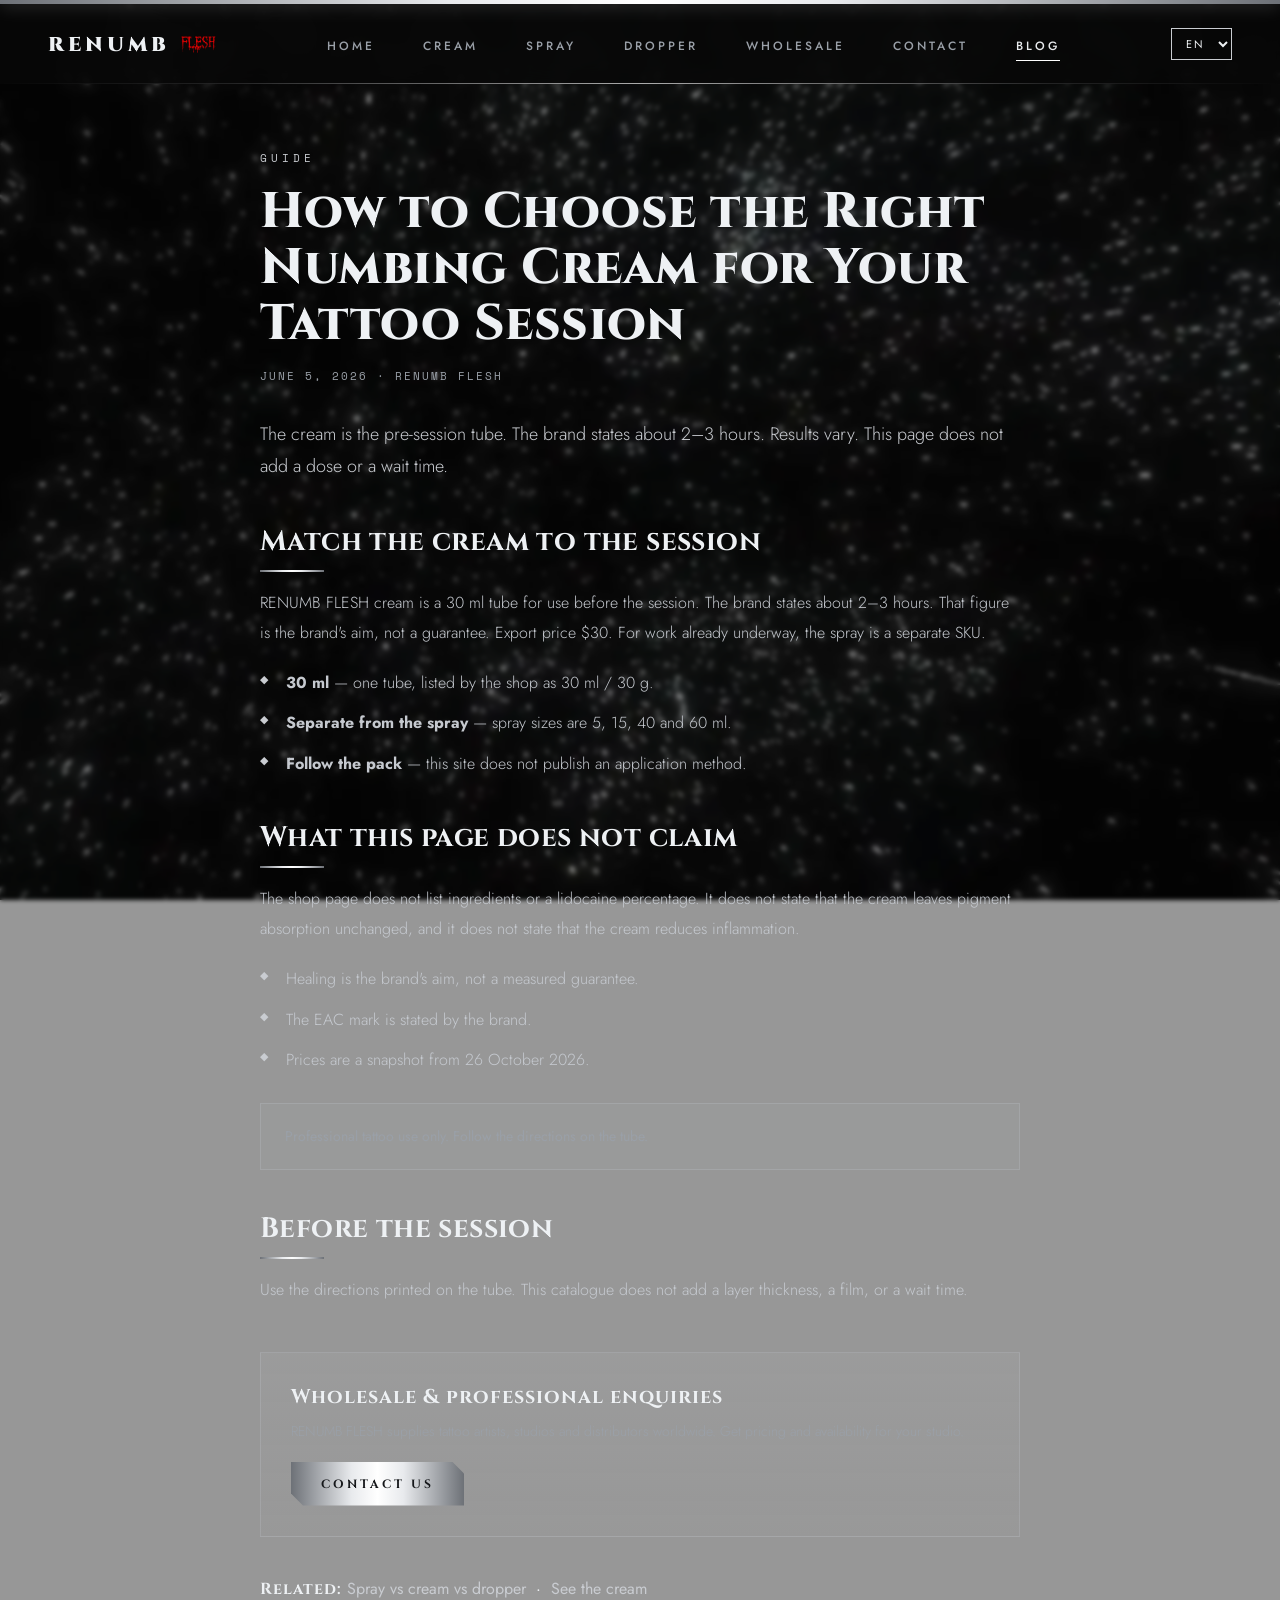
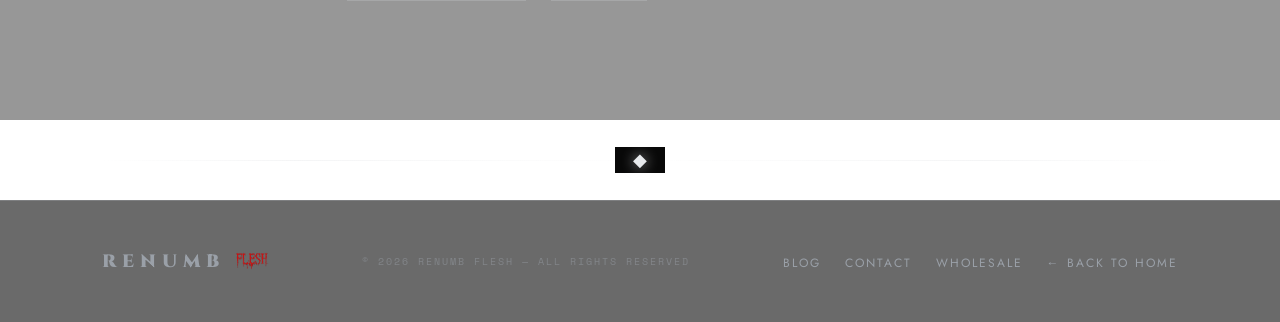
==== commit d2c135d3: "Update export wholesale prices in USD." ====
--- a/blog-choosing-numbing-cream.html
+++ b/blog-choosing-numbing-cream.html
@@ -125,8 +125,6 @@
     .cta-blog{padding:36px 20px;}
     footer{flex-direction:column;gap:24px;text-align:center;padding:36px 20px;}
     .footer-links{justify-content:center;flex-wrap:wrap;}
-    .site-bg video{display:none!important;}
-    .site-bg{background:url('site-bg-poster.webp') center/cover no-repeat!important;}
   }
   .nav-logo,.footer-logo{display:inline-flex;align-items:center;gap:10px;}
   .nav-logo .flesh-img{height:0.95em;width:auto;display:block;}
@@ -176,7 +174,7 @@
 </head>
 <body>
 <div class="site-bg">
-  <video muted loop playsinline webkit-playsinline preload="none" poster="site-bg-poster.webp">
+  <video autoplay muted loop playsinline webkit-playsinline preload="metadata" poster="site-bg-poster.webp">
     <source src="site-bg.mp4" type="video/mp4">
   </video>
 </div>
@@ -206,7 +204,7 @@
     <p class="lede">The cream is the pre-session tube. The brand states about 2–3 hours. Results vary. This page does not add a dose or a wait time.</p>
     
     <h2>Match the cream to the session</h2>
-    <p>RENUMB FLESH cream is a 30 ml tube for use before the session. The brand states about 2–3 hours. That figure is the brand's aim, not a guarantee. Export price $8. For work already underway, the spray is a separate SKU.</p>
+    <p>RENUMB FLESH cream is a 30 ml tube for use before the session. The brand states about 2–3 hours. That figure is the brand's aim, not a guarantee. Export price $30. For work already underway, the spray is a separate SKU.</p>
     <ul>
       <li><strong>30 ml</strong> — one tube, listed by the shop as 30 ml / 30 g.</li>
       <li><strong>Separate from the spray</strong> — spray sizes are 5, 15, 40 and 60 ml.</li>
--- a/site.css
+++ b/site.css
@@ -16,6 +16,14 @@
   background:#080808 url("site-bg-poster.webp") center center / cover no-repeat !important;
 }
 .site-bg.poster-only video{ display:none !important; }
+@media (max-width: 768px) {
+  .site-bg:not(.poster-only) video {
+    display: block !important;
+    width: 100% !important;
+    height: 100% !important;
+    object-fit: cover !important;
+  }
+}
 
 /* Kill the iOS/Android media "play" overlay everywhere */
 video::-webkit-media-controls,
